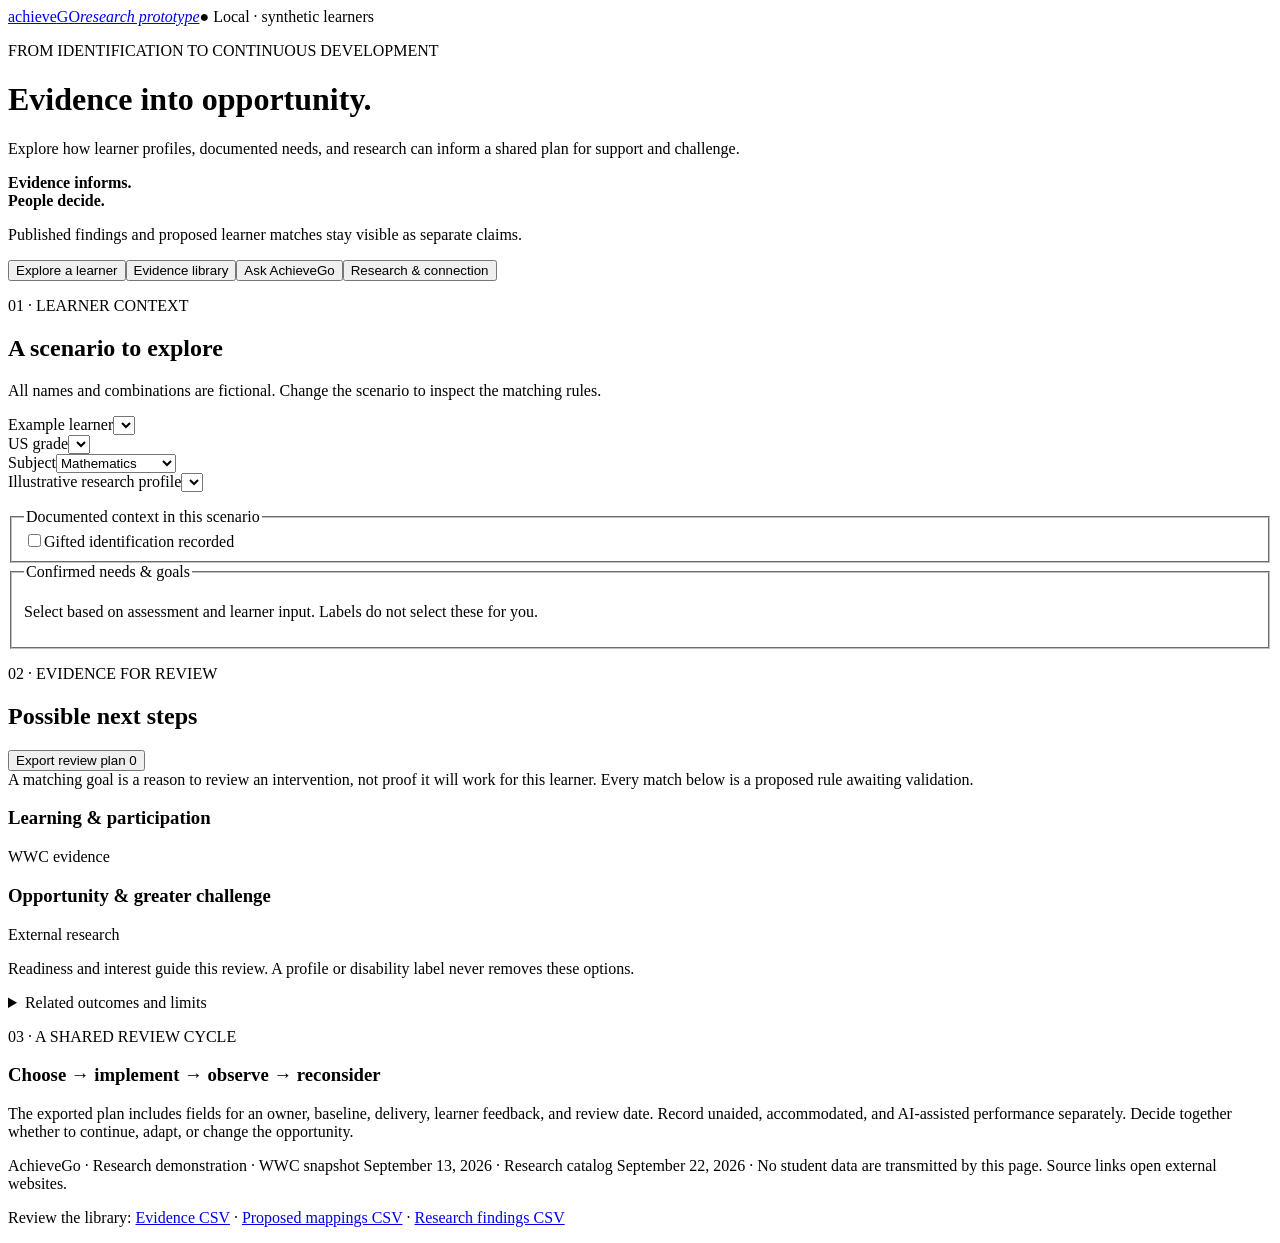
==== src/template.html @ 682e5a8d "Publish AchieveGo research prototype" ====
<!doctype html>
<html lang="en">
<head>
<meta charset="utf-8"><meta name="viewport" content="width=device-width, initial-scale=1">
<title>AchieveGo · Evidence into opportunity</title>
<meta name="description" content="A synthetic demonstration connecting learner goals to traceable educational evidence.">
<style>/* STYLES */</style>
</head>
<body>
<header><a class="brand" href="#">achieve<span>GO</span><i>research prototype</i></a><span class="local">● Local · synthetic learners</span></header>
<main>
<div class="hero"><div><p class="eyebrow">FROM IDENTIFICATION TO CONTINUOUS DEVELOPMENT</p><h1>Evidence into opportunity.</h1><p class="intro">Explore how learner profiles, documented needs, and research can inform a shared plan for support and challenge.</p></div><div class="hero-note"><strong>Evidence informs.<br>People decide.</strong><p>Published findings and proposed learner matches stay visible as separate claims.</p></div></div>
<nav aria-label="Views"><button id="workspace-tab" class="active" aria-pressed="true">Explore a learner</button><button id="library-tab" aria-pressed="false">Evidence library</button><button id="chat-tab" aria-pressed="false">Ask AchieveGo</button><button id="about-tab" aria-pressed="false">Research & connection</button></nav>
<section id="workspace-view">
<div class="workspace"><aside>
<p class="eyebrow">01 · LEARNER CONTEXT</p><h2>A scenario to explore</h2><p class="muted">All names and combinations are fictional. Change the scenario to inspect the matching rules.</p>
<label for="preset">Example learner</label><select id="preset"></select>
<div class="two"><div><label for="grade">US grade</label><select id="grade"></select></div><div><label for="subject">Subject</label><select id="subject"><option value="math">Mathematics</option><option value="literacy">Literacy</option><option value="any">General / school</option></select></div></div>
<label for="profile">Illustrative research profile</label><select id="profile"></select>
<p id="profile-question" class="context-note"></p>
<fieldset><legend>Documented context in this scenario</legend><div id="labels"></div><label class="check"><input type="checkbox" id="gifted">Gifted identification recorded</label></fieldset>
<fieldset><legend>Confirmed needs & goals</legend><p class="muted small">Select based on assessment and learner input. Labels do not select these for you.</p><div id="needs"></div></fieldset>
</aside><div class="results">
<div class="results-head"><div><p class="eyebrow">02 · EVIDENCE FOR REVIEW</p><h2 id="result-title">Possible next steps</h2></div><button id="export" class="primary">Export review plan <span id="selected-count">0</span></button></div>
<div class="notice">A matching goal is a reason to review an intervention, not proof it will work for this learner. Every match below is a proposed rule awaiting validation.</div>
<div id="questions"></div><div id="gaps" aria-live="polite"></div>
<section><div class="section-label"><h3>Learning & participation</h3><span>WWC evidence</span></div><div id="support-cards"></div></section>
<section><div class="section-label"><h3>Opportunity & greater challenge</h3><span>External research</span></div><p class="muted small">Readiness and interest guide this review. A profile or disability label never removes these options.</p><div id="opportunity-cards"></div></section>
<details id="related-wrap"><summary>Related outcomes and limits</summary><div id="related-cards"></div></details>
<div class="cycle"><p class="eyebrow">03 · A SHARED REVIEW CYCLE</p><h3>Choose → implement → observe → reconsider</h3><p>The exported plan includes fields for an owner, baseline, delivery, learner feedback, and review date. Record unaided, accommodated, and AI-assisted performance separately. Decide together whether to continue, adapt, or change the opportunity.</p></div>
</div></div>
</section>
<section id="chat-view" hidden>
<div class="chat-heading"><div><p class="eyebrow">EVIDENCE FOR EDUCATOR DECISIONS</p><h2>Ask AchieveGo</h2><p class="muted">Explore the 12 curated planning records. The additional research catalog is available in Evidence library; it is not yet part of chatbot retrieval.</p></div><span class="badge chat-mode">Local evidence demo · no AI provider connected</span></div>
<div class="chat-layout"><aside class="chat-context"><p class="eyebrow">CONTEXT YOU CHOOSE</p><h3>A shared starting point</h3><label class="check"><input type="checkbox" id="chat-use-context" checked>Include the selected fictional scenario</label><div id="chat-context-preview"></div><button id="chat-edit-context" type="button">Change learner context</button><hr><h3>Try a focused question</h3><div class="chat-suggestions"><button type="button" data-chat-task="explain">Explain the options</button><button type="button" data-chat-task="compare">Compare approaches</button><button type="button" data-chat-task="assess">What should I assess?</button><button type="button" data-chat-task="plan">Draft a review sequence</button><button type="button" data-chat-task="monitor">What should I monitor?</button></div><details class="chat-method"><summary>About this demo</summary><p>Responses combine indexed evidence with authored templates. Questions stay in this browser. This is not a live Anthropic or DeepSeek conversation.</p><p>The versioned system prompt is prepared for the future authenticated backend. Selected-user login and provider connections will be added with Supabase.</p><p id="chat-index-status"></p></details></aside>
<div class="chat-panel"><div class="chat-toolbar"><span>Educator workspace</span><div><button id="chat-export" type="button" disabled>Export conversation</button><button id="chat-clear" type="button">Clear</button></div></div><div id="chat-messages" class="chat-messages" role="log" aria-label="Conversation" aria-live="polite" aria-relevant="additions"></div><form id="chat-form"><label for="chat-input">Your question</label><textarea id="chat-input" rows="3" maxlength="1200" placeholder="For example: What evidence supports mathematical reflection in grade 7?" aria-describedby="chat-input-help"></textarea><div class="chat-compose-footer"><p id="chat-input-help">Use fictional examples. Do not enter identifying student information. Nothing is sent to an AI provider in this demo.</p><button class="primary" type="submit" id="chat-send">Ask AchieveGo</button></div></form><p id="chat-status" class="small muted" role="status"></p></div></div>
</section>
<section id="library-view" hidden><div class="library-heading"><div><p class="eyebrow">A CURATED STARTING POINT</p><h2>Trace the evidence.</h2><p id="evidence-counts"></p></div><label>Find evidence<input id="search" type="search" placeholder="Outcome, program, source…"></label></div><p class="notice">Practice-guide evidence levels, intervention effectiveness ratings, and ESSA tiers answer different questions. They are not converted into a single score. Negative or uncertain findings remain in the library.</p><h3>Curated planning records</h3><div id="all-cards" class="library-grid"></div>
<div class="library-heading research-heading"><div><p class="eyebrow">RESEARCH FOR REVIEW</p><h3>Reviews, meta-analyses & trials</h3><p>Initial extractions awaiting independent review. These findings are research context; they do not create new learner recommendations. The two existing gifted-education sources also appear here.</p></div><label for="research-type">Research type<select id="research-type"><option value="all">All research</option><option value="meta_analysis">Meta-analysis</option><option value="systematic_review">Systematic review</option><option value="randomized_controlled_trial">Randomized controlled trial</option></select></label></div>
<p id="research-count" role="status"></p><div id="research-cards" class="library-grid"></div></section>
<section id="about-view" hidden><div class="about-grid"><article><p class="eyebrow">WHAT WE HAVE</p><h2>A descriptive foundation</h2><p>The existing LPA describes 48,789 students across 108 Dutch schools using three ability and three psychosocial indicators. The main profile differences concern motivation and well-being.</p><div id="profile-table"></div><p class="muted">These are group means in standardized units, not diagnostic cutoffs. The demo selects profiles; it does not classify students or establish transfer to US learners.</p></article><article><p class="eyebrow">A CONNECTION WE TESTED</p><h2>Real WWC data, retained locally</h2><div id="snapshot"></div><p>The download is an observed WWC website interface, not a guaranteed public API. Practice-guide recommendations are curated separately. Source publication dates are retained even when a download is new.</p><a href="https://ies.ed.gov/ncee/wwc/StudyFindings" target="_blank" rel="noopener">Open the official WWC export page ↗</a></article><article><p class="eyebrow">WHAT STILL NEEDS VALIDATION</p><h2>The matching layer</h2><p>No study in this starter set establishes that a particular AchieveGo profile combined with a diagnostic label responds best to a particular intervention. School and specialist teams need to review evidence applicability, delivery, and learner goals.</p><p>This prototype uses transparent rules. It does not use an LLM, administer a diagnosis, or learn treatment effects from the LPA.</p></article><article><p class="eyebrow">A TEAM BUILDS THE NEXT VERSION</p><h2>Research into practice</h2><p>Researchers appraise evidence and test matching. Educators and specialists specify implementation. Learners and families define priorities and access needs. Engineers maintain provenance, interfaces, and reliable retrieval.</p><p>Next: independent evidence review, usability sessions, then a prospective study separating the value of access to evidence from the added value of profile-informed matching.</p></article></div></section>
<footer><p>AchieveGo · Research demonstration · WWC snapshot September 13, 2026 · Research catalog September 22, 2026 · No student data are transmitted by this page. Source links open external websites.</p><p>Review the library: <a href="data/evidence_library.csv" download>Evidence CSV</a> · <a href="data/proposed_mappings.csv" download>Proposed mappings CSV</a> · <a href="data/research_findings.csv" download>Research findings CSV</a></p></footer>
</main>
<script id="library-data" type="application/json">/* DATA */</script>
<script id="chat-index" type="application/json">/* INDEX */</script>
<script id="chat-config" type="application/json">/* BOT_CONFIG */</script>
<script>/* ENGINE */</script>
<script>/* APP */</script>
<script>/* CHAT_ENGINE */</script>
<script>/* CHAT_APP */</script>
</body></html>
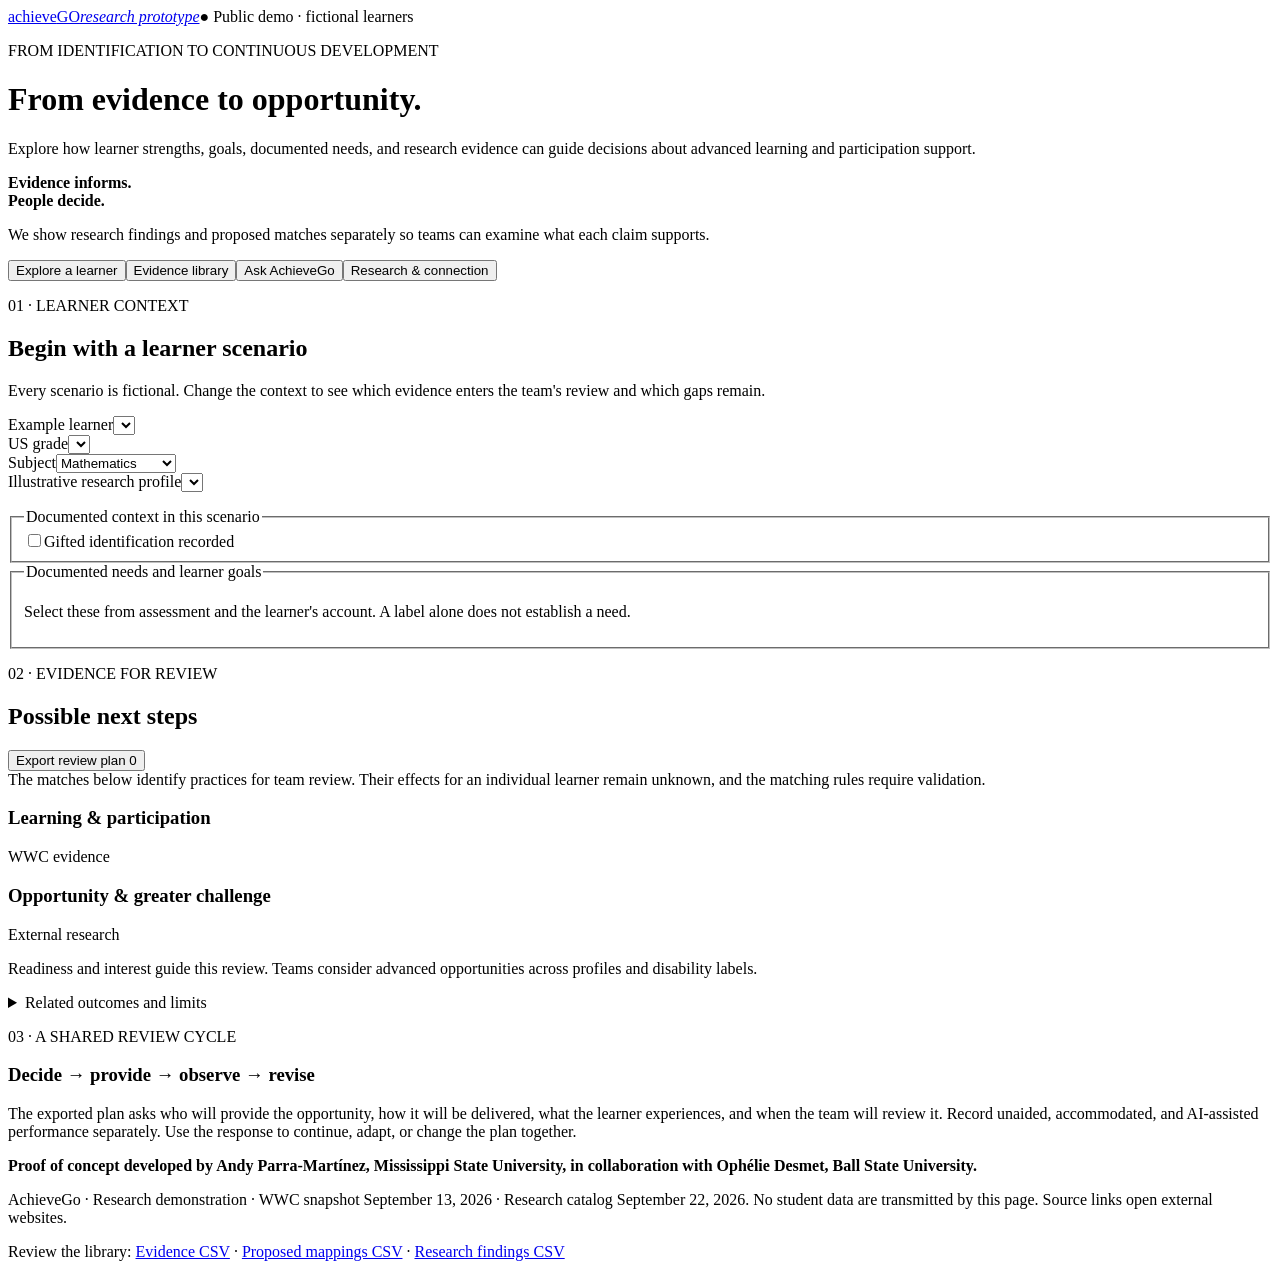
==== commit c67f91be: "Credit project collaborators and refine prototype copy" ====
--- a/src/template.html
+++ b/src/template.html
@@ -2,44 +2,44 @@
 <html lang="en">
 <head>
 <meta charset="utf-8"><meta name="viewport" content="width=device-width, initial-scale=1">
-<title>AchieveGo · Evidence into opportunity</title>
-<meta name="description" content="A synthetic demonstration connecting learner goals to traceable educational evidence.">
+<title>AchieveGo · From evidence to opportunity</title>
+<meta name="description" content="A research prototype for educator-mediated talent development using fictional learner scenarios and traceable evidence.">
 <style>/* STYLES */</style>
 </head>
 <body>
-<header><a class="brand" href="#">achieve<span>GO</span><i>research prototype</i></a><span class="local">● Local · synthetic learners</span></header>
+<header><a class="brand" href="#">achieve<span>GO</span><i>research prototype</i></a><span class="local">● Public demo · fictional learners</span></header>
 <main>
-<div class="hero"><div><p class="eyebrow">FROM IDENTIFICATION TO CONTINUOUS DEVELOPMENT</p><h1>Evidence into opportunity.</h1><p class="intro">Explore how learner profiles, documented needs, and research can inform a shared plan for support and challenge.</p></div><div class="hero-note"><strong>Evidence informs.<br>People decide.</strong><p>Published findings and proposed learner matches stay visible as separate claims.</p></div></div>
+<div class="hero"><div><p class="eyebrow">FROM IDENTIFICATION TO CONTINUOUS DEVELOPMENT</p><h1>From evidence to opportunity.</h1><p class="intro">Explore how learner strengths, goals, documented needs, and research evidence can guide decisions about advanced learning and participation support.</p></div><div class="hero-note"><strong>Evidence informs.<br>People decide.</strong><p>We show research findings and proposed matches separately so teams can examine what each claim supports.</p></div></div>
 <nav aria-label="Views"><button id="workspace-tab" class="active" aria-pressed="true">Explore a learner</button><button id="library-tab" aria-pressed="false">Evidence library</button><button id="chat-tab" aria-pressed="false">Ask AchieveGo</button><button id="about-tab" aria-pressed="false">Research & connection</button></nav>
 <section id="workspace-view">
 <div class="workspace"><aside>
-<p class="eyebrow">01 · LEARNER CONTEXT</p><h2>A scenario to explore</h2><p class="muted">All names and combinations are fictional. Change the scenario to inspect the matching rules.</p>
+<p class="eyebrow">01 · LEARNER CONTEXT</p><h2>Begin with a learner scenario</h2><p class="muted">Every scenario is fictional. Change the context to see which evidence enters the team's review and which gaps remain.</p>
 <label for="preset">Example learner</label><select id="preset"></select>
 <div class="two"><div><label for="grade">US grade</label><select id="grade"></select></div><div><label for="subject">Subject</label><select id="subject"><option value="math">Mathematics</option><option value="literacy">Literacy</option><option value="any">General / school</option></select></div></div>
 <label for="profile">Illustrative research profile</label><select id="profile"></select>
 <p id="profile-question" class="context-note"></p>
 <fieldset><legend>Documented context in this scenario</legend><div id="labels"></div><label class="check"><input type="checkbox" id="gifted">Gifted identification recorded</label></fieldset>
-<fieldset><legend>Confirmed needs & goals</legend><p class="muted small">Select based on assessment and learner input. Labels do not select these for you.</p><div id="needs"></div></fieldset>
+<fieldset><legend>Documented needs and learner goals</legend><p class="muted small">Select these from assessment and the learner's account. A label alone does not establish a need.</p><div id="needs"></div></fieldset>
 </aside><div class="results">
 <div class="results-head"><div><p class="eyebrow">02 · EVIDENCE FOR REVIEW</p><h2 id="result-title">Possible next steps</h2></div><button id="export" class="primary">Export review plan <span id="selected-count">0</span></button></div>
-<div class="notice">A matching goal is a reason to review an intervention, not proof it will work for this learner. Every match below is a proposed rule awaiting validation.</div>
+<div class="notice">The matches below identify practices for team review. Their effects for an individual learner remain unknown, and the matching rules require validation.</div>
 <div id="questions"></div><div id="gaps" aria-live="polite"></div>
 <section><div class="section-label"><h3>Learning & participation</h3><span>WWC evidence</span></div><div id="support-cards"></div></section>
-<section><div class="section-label"><h3>Opportunity & greater challenge</h3><span>External research</span></div><p class="muted small">Readiness and interest guide this review. A profile or disability label never removes these options.</p><div id="opportunity-cards"></div></section>
+<section><div class="section-label"><h3>Opportunity & greater challenge</h3><span>External research</span></div><p class="muted small">Readiness and interest guide this review. Teams consider advanced opportunities across profiles and disability labels.</p><div id="opportunity-cards"></div></section>
 <details id="related-wrap"><summary>Related outcomes and limits</summary><div id="related-cards"></div></details>
-<div class="cycle"><p class="eyebrow">03 · A SHARED REVIEW CYCLE</p><h3>Choose → implement → observe → reconsider</h3><p>The exported plan includes fields for an owner, baseline, delivery, learner feedback, and review date. Record unaided, accommodated, and AI-assisted performance separately. Decide together whether to continue, adapt, or change the opportunity.</p></div>
+<div class="cycle"><p class="eyebrow">03 · A SHARED REVIEW CYCLE</p><h3>Decide → provide → observe → revise</h3><p>The exported plan asks who will provide the opportunity, how it will be delivered, what the learner experiences, and when the team will review it. Record unaided, accommodated, and AI-assisted performance separately. Use the response to continue, adapt, or change the plan together.</p></div>
 </div></div>
 </section>
 <section id="chat-view" hidden>
-<div class="chat-heading"><div><p class="eyebrow">EVIDENCE FOR EDUCATOR DECISIONS</p><h2>Ask AchieveGo</h2><p class="muted">Explore the 12 curated planning records. The additional research catalog is available in Evidence library; it is not yet part of chatbot retrieval.</p></div><span class="badge chat-mode">Local evidence demo · no AI provider connected</span></div>
-<div class="chat-layout"><aside class="chat-context"><p class="eyebrow">CONTEXT YOU CHOOSE</p><h3>A shared starting point</h3><label class="check"><input type="checkbox" id="chat-use-context" checked>Include the selected fictional scenario</label><div id="chat-context-preview"></div><button id="chat-edit-context" type="button">Change learner context</button><hr><h3>Try a focused question</h3><div class="chat-suggestions"><button type="button" data-chat-task="explain">Explain the options</button><button type="button" data-chat-task="compare">Compare approaches</button><button type="button" data-chat-task="assess">What should I assess?</button><button type="button" data-chat-task="plan">Draft a review sequence</button><button type="button" data-chat-task="monitor">What should I monitor?</button></div><details class="chat-method"><summary>About this demo</summary><p>Responses combine indexed evidence with authored templates. Questions stay in this browser. This is not a live Anthropic or DeepSeek conversation.</p><p>The versioned system prompt is prepared for the future authenticated backend. Selected-user login and provider connections will be added with Supabase.</p><p id="chat-index-status"></p></details></aside>
-<div class="chat-panel"><div class="chat-toolbar"><span>Educator workspace</span><div><button id="chat-export" type="button" disabled>Export conversation</button><button id="chat-clear" type="button">Clear</button></div></div><div id="chat-messages" class="chat-messages" role="log" aria-label="Conversation" aria-live="polite" aria-relevant="additions"></div><form id="chat-form"><label for="chat-input">Your question</label><textarea id="chat-input" rows="3" maxlength="1200" placeholder="For example: What evidence supports mathematical reflection in grade 7?" aria-describedby="chat-input-help"></textarea><div class="chat-compose-footer"><p id="chat-input-help">Use fictional examples. Do not enter identifying student information. Nothing is sent to an AI provider in this demo.</p><button class="primary" type="submit" id="chat-send">Ask AchieveGo</button></div></form><p id="chat-status" class="small muted" role="status"></p></div></div>
+<div class="chat-heading"><div><p class="eyebrow">EVIDENCE FOR EDUCATOR DECISIONS</p><h2>Ask AchieveGo</h2><p class="muted">This tool searches 12 curated planning records. The Evidence library also contains research publications awaiting independent review; they are not yet part of chatbot retrieval.</p></div><span class="badge chat-mode">Local evidence demo · no AI provider connected</span></div>
+<div class="chat-layout"><aside class="chat-context"><p class="eyebrow">CONTEXT YOU CHOOSE</p><h3>A shared starting point</h3><label class="check"><input type="checkbox" id="chat-use-context" checked>Include the selected fictional scenario</label><div id="chat-context-preview"></div><button id="chat-edit-context" type="button">Change learner context</button><hr><h3>Questions to explore</h3><div class="chat-suggestions"><button type="button" data-chat-task="explain">Explain the options</button><button type="button" data-chat-task="compare">Compare approaches</button><button type="button" data-chat-task="assess">What should I assess?</button><button type="button" data-chat-task="plan">Draft a review sequence</button><button type="button" data-chat-task="monitor">What should I monitor?</button></div><details class="chat-method"><summary>How this demo works</summary><p>Responses draw on a local evidence index and authored templates. Questions remain in this browser; no AI provider receives them.</p><p>Provider-connected assistance and selected-user login are planned for a later version. This demonstration does not generate a diagnosis or assign an intervention.</p><p id="chat-index-status"></p></details></aside>
+<div class="chat-panel"><div class="chat-toolbar"><span>Educator workspace</span><div><button id="chat-export" type="button" disabled>Export conversation</button><button id="chat-clear" type="button">Clear</button></div></div><div id="chat-messages" class="chat-messages" role="log" aria-label="Conversation" aria-live="polite" aria-relevant="additions"></div><form id="chat-form"><label for="chat-input">Your question</label><textarea id="chat-input" rows="3" maxlength="1200" placeholder="For example: What evidence supports mathematical reflection in grade 7?" aria-describedby="chat-input-help"></textarea><div class="chat-compose-footer"><p id="chat-input-help">Use fictional examples and leave out identifying student information. Questions stay in this browser.</p><button class="primary" type="submit" id="chat-send">Ask AchieveGo</button></div></form><p id="chat-status" class="small muted" role="status"></p></div></div>
 </section>
-<section id="library-view" hidden><div class="library-heading"><div><p class="eyebrow">A CURATED STARTING POINT</p><h2>Trace the evidence.</h2><p id="evidence-counts"></p></div><label>Find evidence<input id="search" type="search" placeholder="Outcome, program, source…"></label></div><p class="notice">Practice-guide evidence levels, intervention effectiveness ratings, and ESSA tiers answer different questions. They are not converted into a single score. Negative or uncertain findings remain in the library.</p><h3>Curated planning records</h3><div id="all-cards" class="library-grid"></div>
-<div class="library-heading research-heading"><div><p class="eyebrow">RESEARCH FOR REVIEW</p><h3>Reviews, meta-analyses & trials</h3><p>Initial extractions awaiting independent review. These findings are research context; they do not create new learner recommendations. The two existing gifted-education sources also appear here.</p></div><label for="research-type">Research type<select id="research-type"><option value="all">All research</option><option value="meta_analysis">Meta-analysis</option><option value="systematic_review">Systematic review</option><option value="randomized_controlled_trial">Randomized controlled trial</option></select></label></div>
+<section id="library-view" hidden><div class="library-heading"><div><p class="eyebrow">A CURATED STARTING POINT</p><h2>Trace the evidence.</h2><p id="evidence-counts"></p></div><label>Find evidence<input id="search" type="search" placeholder="Outcome, program, source…"></label></div><p class="notice">Practice-guide evidence levels, intervention effectiveness ratings, and ESSA tiers describe different kinds of evidence. We retain each source's framework and show negative or uncertain findings alongside positive ones.</p><h3>Curated planning records</h3><div id="all-cards" class="library-grid"></div>
+<div class="library-heading research-heading"><div><p class="eyebrow">RESEARCH FOR REVIEW</p><h3>Reviews, meta-analyses & trials</h3><p>These initial extractions await independent appraisal. They inform research review and do not automatically become recommendations for a learner. Two gifted-education syntheses also appear in the planning library.</p></div><label for="research-type">Research type<select id="research-type"><option value="all">All research</option><option value="meta_analysis">Meta-analysis</option><option value="systematic_review">Systematic review</option><option value="randomized_controlled_trial">Randomized controlled trial</option></select></label></div>
 <p id="research-count" role="status"></p><div id="research-cards" class="library-grid"></div></section>
-<section id="about-view" hidden><div class="about-grid"><article><p class="eyebrow">WHAT WE HAVE</p><h2>A descriptive foundation</h2><p>The existing LPA describes 48,789 students across 108 Dutch schools using three ability and three psychosocial indicators. The main profile differences concern motivation and well-being.</p><div id="profile-table"></div><p class="muted">These are group means in standardized units, not diagnostic cutoffs. The demo selects profiles; it does not classify students or establish transfer to US learners.</p></article><article><p class="eyebrow">A CONNECTION WE TESTED</p><h2>Real WWC data, retained locally</h2><div id="snapshot"></div><p>The download is an observed WWC website interface, not a guaranteed public API. Practice-guide recommendations are curated separately. Source publication dates are retained even when a download is new.</p><a href="https://ies.ed.gov/ncee/wwc/StudyFindings" target="_blank" rel="noopener">Open the official WWC export page ↗</a></article><article><p class="eyebrow">WHAT STILL NEEDS VALIDATION</p><h2>The matching layer</h2><p>No study in this starter set establishes that a particular AchieveGo profile combined with a diagnostic label responds best to a particular intervention. School and specialist teams need to review evidence applicability, delivery, and learner goals.</p><p>This prototype uses transparent rules. It does not use an LLM, administer a diagnosis, or learn treatment effects from the LPA.</p></article><article><p class="eyebrow">A TEAM BUILDS THE NEXT VERSION</p><h2>Research into practice</h2><p>Researchers appraise evidence and test matching. Educators and specialists specify implementation. Learners and families define priorities and access needs. Engineers maintain provenance, interfaces, and reliable retrieval.</p><p>Next: independent evidence review, usability sessions, then a prospective study separating the value of access to evidence from the added value of profile-informed matching.</p></article></div></section>
-<footer><p>AchieveGo · Research demonstration · WWC snapshot September 13, 2026 · Research catalog September 22, 2026 · No student data are transmitted by this page. Source links open external websites.</p><p>Review the library: <a href="data/evidence_library.csv" download>Evidence CSV</a> · <a href="data/proposed_mappings.csv" download>Proposed mappings CSV</a> · <a href="data/research_findings.csv" download>Research findings CSV</a></p></footer>
+<section id="about-view" hidden><div class="about-grid"><article><p class="eyebrow">DESCRIPTIVE RESEARCH</p><h2>Profiles as one source of information</h2><p>Our latent profile analysis describes 48,789 students across 108 Dutch schools using three reasoning and three psychosocial indicators. Motivation and well-being distinguish the profiles more than the reasoning measures in this sample.</p><div id="profile-table"></div><p class="muted">The table reports group means in standardized units. These patterns do not diagnose or classify individual students, and their usefulness in US settings remains untested.</p></article><article><p class="eyebrow">EVIDENCE PROVENANCE</p><h2>A retained WWC snapshot</h2><div id="snapshot"></div><p>We retained a WWC website export with its retrieval date and source identifiers. The export route may change, so practice-guide recommendations are curated separately and retain their original publication dates.</p><a href="https://ies.ed.gov/ncee/wwc/StudyFindings" target="_blank" rel="noopener">Open the official WWC export page ↗</a></article><article><p class="eyebrow">THE UNTESTED MATCH</p><h2>From evidence to a learner's plan</h2><p>The starter library does not establish that a particular profile and diagnosis combination responds best to a specific intervention. Educators and specialists must examine applicability, feasible delivery, and the learner's goals before selecting an option.</p><p>Inspectable rules organize this review. The prototype does not diagnose students or estimate individual treatment effects.</p></article><article><p class="eyebrow">SHARED DEVELOPMENT</p><h2>Research into practice</h2><p>Researchers appraise evidence and test matching hypotheses. Educators and specialists determine what schools can deliver. Learners and families identify goals and access barriers. Engineers make sources, decisions, and revisions traceable.</p><p>The next studies should examine usability, evidence appraisal, and whether access to the library or profile-informed planning improves decisions and outcomes.</p></article></div></section>
+<footer><p class="credits"><strong>Proof of concept developed by Andy Parra-Martínez, Mississippi State University, in collaboration with Ophélie Desmet, Ball State University.</strong></p><p>AchieveGo · Research demonstration · WWC snapshot September 13, 2026 · Research catalog September 22, 2026. No student data are transmitted by this page. Source links open external websites.</p><p>Review the library: <a href="data/evidence_library.csv" download>Evidence CSV</a> · <a href="data/proposed_mappings.csv" download>Proposed mappings CSV</a> · <a href="data/research_findings.csv" download>Research findings CSV</a></p></footer>
 </main>
 <script id="library-data" type="application/json">/* DATA */</script>
 <script id="chat-index" type="application/json">/* INDEX */</script>
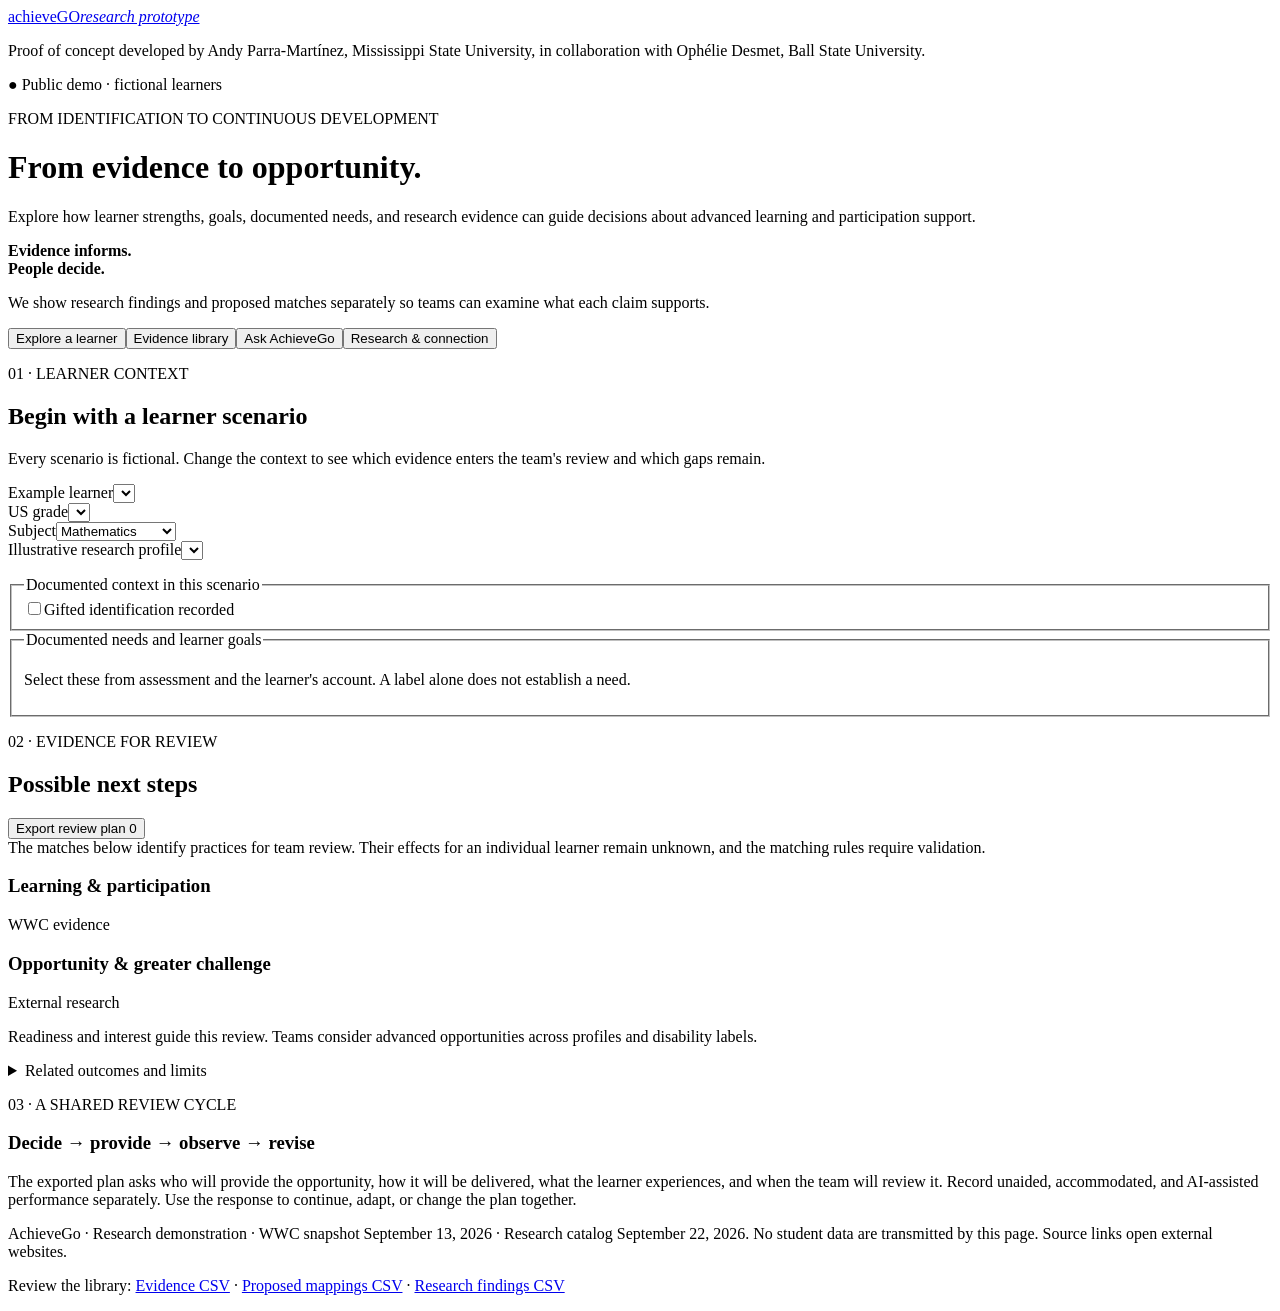
==== commit 623d6564: "Place project credit beneath prototype brand" ====
--- a/src/template.html
+++ b/src/template.html
@@ -7,7 +7,7 @@
 <style>/* STYLES */</style>
 </head>
 <body>
-<header><a class="brand" href="#">achieve<span>GO</span><i>research prototype</i></a><span class="local">● Public demo · fictional learners</span></header>
+<header><div class="brand-group"><a class="brand" href="#">achieve<span>GO</span><i>research prototype</i></a><p class="header-credit">Proof of concept developed by Andy Parra-Martínez, Mississippi State University, in collaboration with Ophélie Desmet, Ball State University.</p></div><span class="local">● Public demo · fictional learners</span></header>
 <main>
 <div class="hero"><div><p class="eyebrow">FROM IDENTIFICATION TO CONTINUOUS DEVELOPMENT</p><h1>From evidence to opportunity.</h1><p class="intro">Explore how learner strengths, goals, documented needs, and research evidence can guide decisions about advanced learning and participation support.</p></div><div class="hero-note"><strong>Evidence informs.<br>People decide.</strong><p>We show research findings and proposed matches separately so teams can examine what each claim supports.</p></div></div>
 <nav aria-label="Views"><button id="workspace-tab" class="active" aria-pressed="true">Explore a learner</button><button id="library-tab" aria-pressed="false">Evidence library</button><button id="chat-tab" aria-pressed="false">Ask AchieveGo</button><button id="about-tab" aria-pressed="false">Research & connection</button></nav>
@@ -39,7 +39,7 @@
 <div class="library-heading research-heading"><div><p class="eyebrow">RESEARCH FOR REVIEW</p><h3>Reviews, meta-analyses & trials</h3><p>These initial extractions await independent appraisal. They inform research review and do not automatically become recommendations for a learner. Two gifted-education syntheses also appear in the planning library.</p></div><label for="research-type">Research type<select id="research-type"><option value="all">All research</option><option value="meta_analysis">Meta-analysis</option><option value="systematic_review">Systematic review</option><option value="randomized_controlled_trial">Randomized controlled trial</option></select></label></div>
 <p id="research-count" role="status"></p><div id="research-cards" class="library-grid"></div></section>
 <section id="about-view" hidden><div class="about-grid"><article><p class="eyebrow">DESCRIPTIVE RESEARCH</p><h2>Profiles as one source of information</h2><p>Our latent profile analysis describes 48,789 students across 108 Dutch schools using three reasoning and three psychosocial indicators. Motivation and well-being distinguish the profiles more than the reasoning measures in this sample.</p><div id="profile-table"></div><p class="muted">The table reports group means in standardized units. These patterns do not diagnose or classify individual students, and their usefulness in US settings remains untested.</p></article><article><p class="eyebrow">EVIDENCE PROVENANCE</p><h2>A retained WWC snapshot</h2><div id="snapshot"></div><p>We retained a WWC website export with its retrieval date and source identifiers. The export route may change, so practice-guide recommendations are curated separately and retain their original publication dates.</p><a href="https://ies.ed.gov/ncee/wwc/StudyFindings" target="_blank" rel="noopener">Open the official WWC export page ↗</a></article><article><p class="eyebrow">THE UNTESTED MATCH</p><h2>From evidence to a learner's plan</h2><p>The starter library does not establish that a particular profile and diagnosis combination responds best to a specific intervention. Educators and specialists must examine applicability, feasible delivery, and the learner's goals before selecting an option.</p><p>Inspectable rules organize this review. The prototype does not diagnose students or estimate individual treatment effects.</p></article><article><p class="eyebrow">SHARED DEVELOPMENT</p><h2>Research into practice</h2><p>Researchers appraise evidence and test matching hypotheses. Educators and specialists determine what schools can deliver. Learners and families identify goals and access barriers. Engineers make sources, decisions, and revisions traceable.</p><p>The next studies should examine usability, evidence appraisal, and whether access to the library or profile-informed planning improves decisions and outcomes.</p></article></div></section>
-<footer><p class="credits"><strong>Proof of concept developed by Andy Parra-Martínez, Mississippi State University, in collaboration with Ophélie Desmet, Ball State University.</strong></p><p>AchieveGo · Research demonstration · WWC snapshot September 13, 2026 · Research catalog September 22, 2026. No student data are transmitted by this page. Source links open external websites.</p><p>Review the library: <a href="data/evidence_library.csv" download>Evidence CSV</a> · <a href="data/proposed_mappings.csv" download>Proposed mappings CSV</a> · <a href="data/research_findings.csv" download>Research findings CSV</a></p></footer>
+<footer><p>AchieveGo · Research demonstration · WWC snapshot September 13, 2026 · Research catalog September 22, 2026. No student data are transmitted by this page. Source links open external websites.</p><p>Review the library: <a href="data/evidence_library.csv" download>Evidence CSV</a> · <a href="data/proposed_mappings.csv" download>Proposed mappings CSV</a> · <a href="data/research_findings.csv" download>Research findings CSV</a></p></footer>
 </main>
 <script id="library-data" type="application/json">/* DATA */</script>
 <script id="chat-index" type="application/json">/* INDEX */</script>
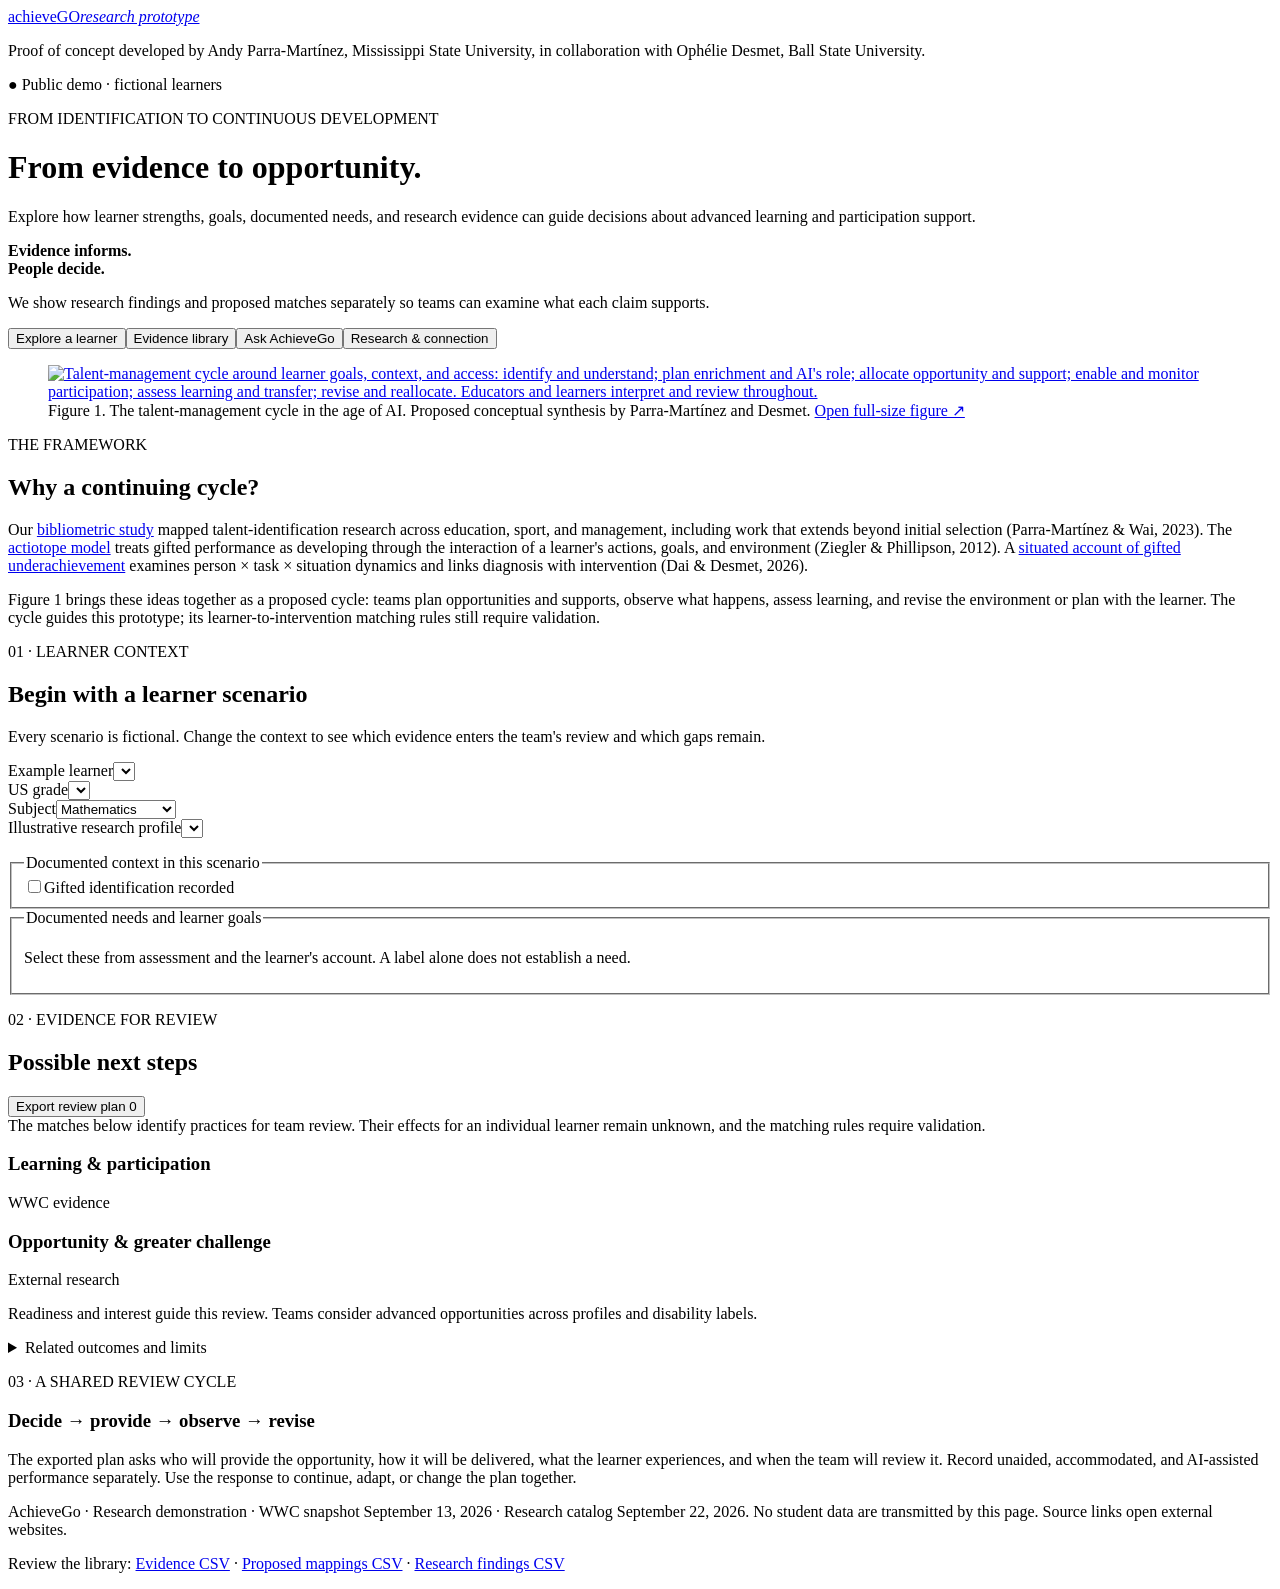
==== commit 0dfe72b6: "Add talent management cycle and cited foundations to home page" ====
--- a/src/template.html
+++ b/src/template.html
@@ -12,6 +12,10 @@
 <div class="hero"><div><p class="eyebrow">FROM IDENTIFICATION TO CONTINUOUS DEVELOPMENT</p><h1>From evidence to opportunity.</h1><p class="intro">Explore how learner strengths, goals, documented needs, and research evidence can guide decisions about advanced learning and participation support.</p></div><div class="hero-note"><strong>Evidence informs.<br>People decide.</strong><p>We show research findings and proposed matches separately so teams can examine what each claim supports.</p></div></div>
 <nav aria-label="Views"><button id="workspace-tab" class="active" aria-pressed="true">Explore a learner</button><button id="library-tab" aria-pressed="false">Evidence library</button><button id="chat-tab" aria-pressed="false">Ask AchieveGo</button><button id="about-tab" aria-pressed="false">Research & connection</button></nav>
 <section id="workspace-view">
+<section class="model-overview" aria-labelledby="model-title">
+<figure class="model-figure"><a href="assets/figure1_tm_cycle.png" target="_blank" rel="noopener" aria-label="Open Figure 1 at full size"><img src="assets/figure1_tm_cycle.png" width="2670" height="2543" alt="Talent-management cycle around learner goals, context, and access: identify and understand; plan enrichment and AI's role; allocate opportunity and support; enable and monitor participation; assess learning and transfer; revise and reallocate. Educators and learners interpret and review throughout."></a><figcaption>Figure 1. The talent-management cycle in the age of AI. Proposed conceptual synthesis by Parra-Martínez and Desmet. <a href="assets/figure1_tm_cycle.png" target="_blank" rel="noopener">Open full-size figure ↗</a></figcaption></figure>
+<div class="model-copy"><p class="eyebrow">THE FRAMEWORK</p><h2 id="model-title">Why a continuing cycle?</h2><p>Our <a href="https://doi.org/10.3389/fpsyg.2023.1141159" target="_blank" rel="noopener">bibliometric study</a> mapped talent-identification research across education, sport, and management, including work that extends beyond initial selection (Parra-Martínez &amp; Wai, 2023). The <a href="https://doi.org/10.1080/13598139.2012.679085" target="_blank" rel="noopener">actiotope model</a> treats gifted performance as developing through the interaction of a learner's actions, goals, and environment (Ziegler &amp; Phillipson, 2012). A <a href="https://doi.org/10.1177/00169862261448147" target="_blank" rel="noopener">situated account of gifted underachievement</a> examines person × task × situation dynamics and links diagnosis with intervention (Dai &amp; Desmet, 2026).</p><p>Figure 1 brings these ideas together as a proposed cycle: teams plan opportunities and supports, observe what happens, assess learning, and revise the environment or plan with the learner. The cycle guides this prototype; its learner-to-intervention matching rules still require validation.</p></div>
+</section>
 <div class="workspace"><aside>
 <p class="eyebrow">01 · LEARNER CONTEXT</p><h2>Begin with a learner scenario</h2><p class="muted">Every scenario is fictional. Change the context to see which evidence enters the team's review and which gaps remain.</p>
 <label for="preset">Example learner</label><select id="preset"></select>
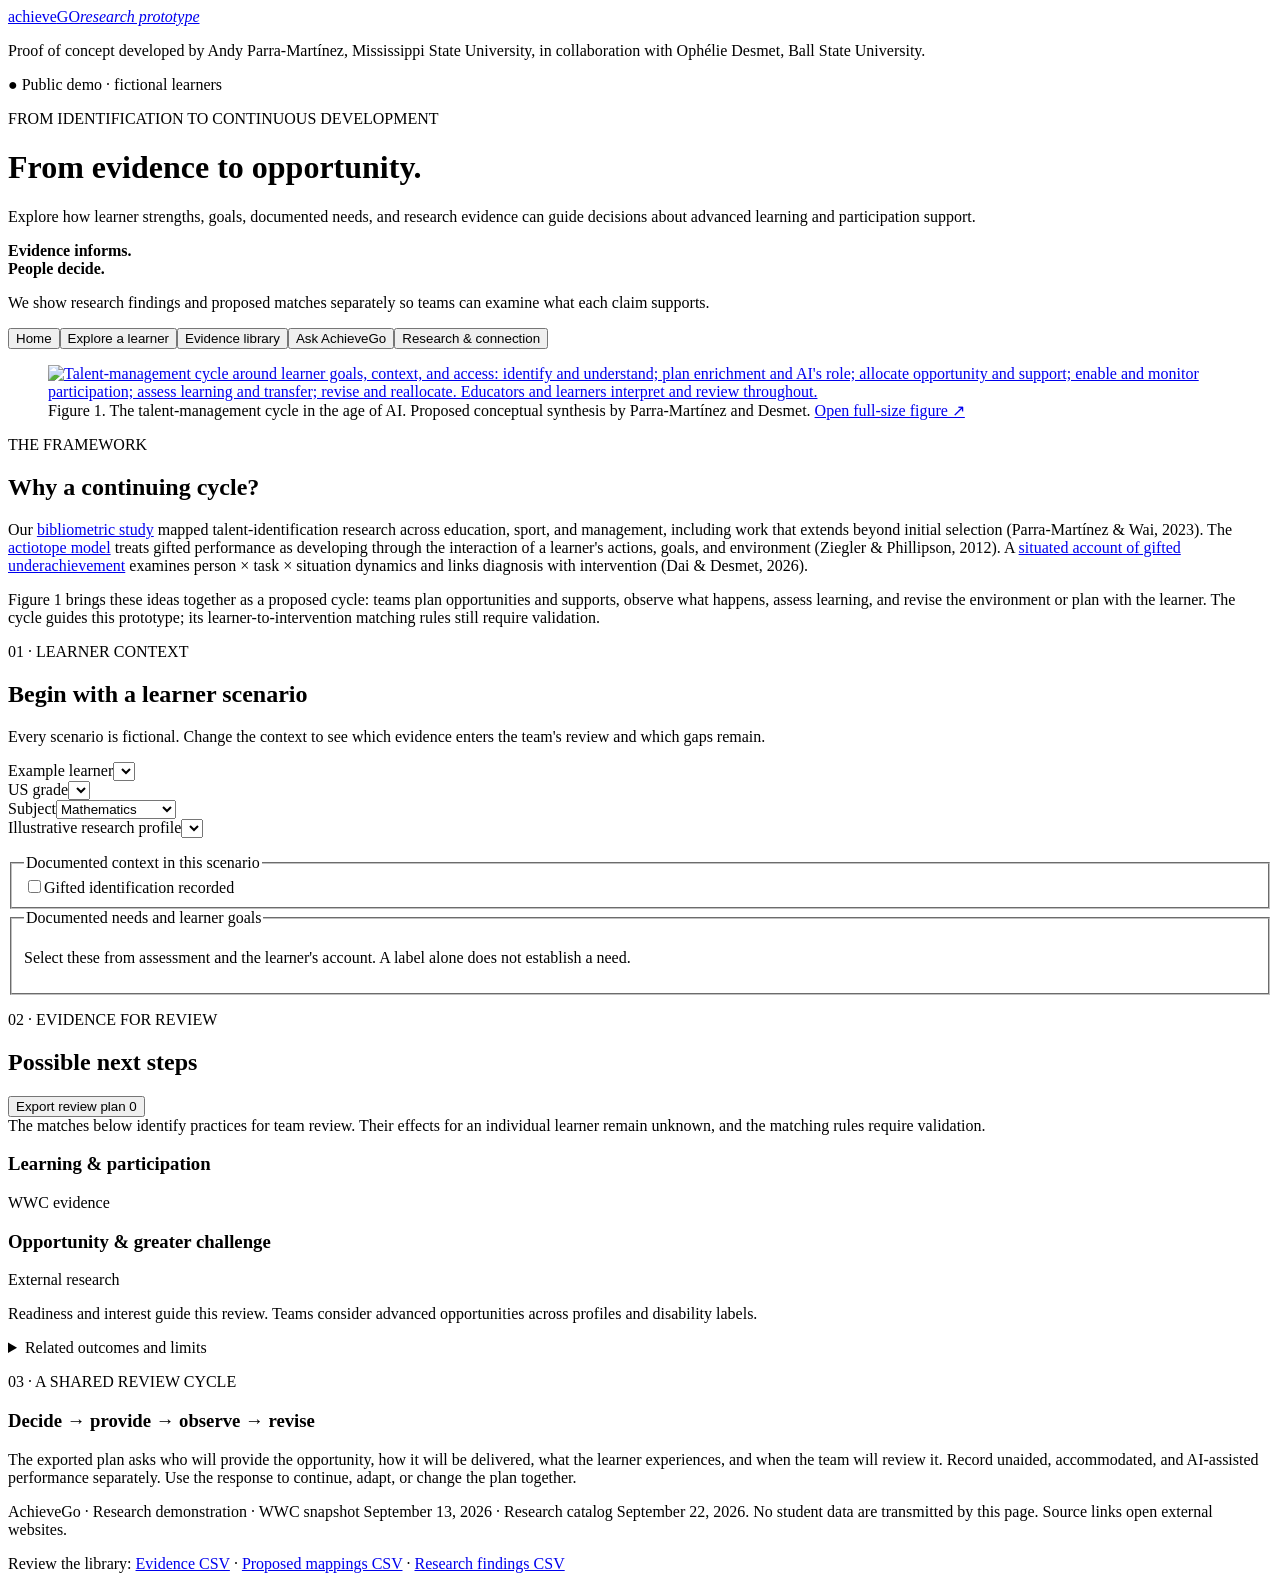
==== commit f7963de2: "Keep navigation visible and add Home button" ====
--- a/src/template.html
+++ b/src/template.html
@@ -7,16 +7,16 @@
 <style>/* STYLES */</style>
 </head>
 <body>
-<header><div class="brand-group"><a class="brand" href="#">achieve<span>GO</span><i>research prototype</i></a><p class="header-credit">Proof of concept developed by Andy Parra-Martínez, Mississippi State University, in collaboration with Ophélie Desmet, Ball State University.</p></div><span class="local">● Public demo · fictional learners</span></header>
+<header><div class="brand-group"><a class="brand" id="brand-home" href="#">achieve<span>GO</span><i>research prototype</i></a><p class="header-credit">Proof of concept developed by Andy Parra-Martínez, Mississippi State University, in collaboration with Ophélie Desmet, Ball State University.</p></div><span class="local">● Public demo · fictional learners</span></header>
 <main>
 <div class="hero"><div><p class="eyebrow">FROM IDENTIFICATION TO CONTINUOUS DEVELOPMENT</p><h1>From evidence to opportunity.</h1><p class="intro">Explore how learner strengths, goals, documented needs, and research evidence can guide decisions about advanced learning and participation support.</p></div><div class="hero-note"><strong>Evidence informs.<br>People decide.</strong><p>We show research findings and proposed matches separately so teams can examine what each claim supports.</p></div></div>
-<nav aria-label="Views"><button id="workspace-tab" class="active" aria-pressed="true">Explore a learner</button><button id="library-tab" aria-pressed="false">Evidence library</button><button id="chat-tab" aria-pressed="false">Ask AchieveGo</button><button id="about-tab" aria-pressed="false">Research & connection</button></nav>
+<nav id="site-nav" aria-label="Main navigation"><button id="home-tab" class="active" aria-pressed="true">Home</button><button id="workspace-tab" aria-pressed="false">Explore a learner</button><button id="library-tab" aria-pressed="false">Evidence library</button><button id="chat-tab" aria-pressed="false">Ask AchieveGo</button><button id="about-tab" aria-pressed="false">Research & connection</button></nav>
 <section id="workspace-view">
 <section class="model-overview" aria-labelledby="model-title">
 <figure class="model-figure"><a href="assets/figure1_tm_cycle.png" target="_blank" rel="noopener" aria-label="Open Figure 1 at full size"><img src="assets/figure1_tm_cycle.png" width="2670" height="2543" alt="Talent-management cycle around learner goals, context, and access: identify and understand; plan enrichment and AI's role; allocate opportunity and support; enable and monitor participation; assess learning and transfer; revise and reallocate. Educators and learners interpret and review throughout."></a><figcaption>Figure 1. The talent-management cycle in the age of AI. Proposed conceptual synthesis by Parra-Martínez and Desmet. <a href="assets/figure1_tm_cycle.png" target="_blank" rel="noopener">Open full-size figure ↗</a></figcaption></figure>
 <div class="model-copy"><p class="eyebrow">THE FRAMEWORK</p><h2 id="model-title">Why a continuing cycle?</h2><p>Our <a href="https://doi.org/10.3389/fpsyg.2023.1141159" target="_blank" rel="noopener">bibliometric study</a> mapped talent-identification research across education, sport, and management, including work that extends beyond initial selection (Parra-Martínez &amp; Wai, 2023). The <a href="https://doi.org/10.1080/13598139.2012.679085" target="_blank" rel="noopener">actiotope model</a> treats gifted performance as developing through the interaction of a learner's actions, goals, and environment (Ziegler &amp; Phillipson, 2012). A <a href="https://doi.org/10.1177/00169862261448147" target="_blank" rel="noopener">situated account of gifted underachievement</a> examines person × task × situation dynamics and links diagnosis with intervention (Dai &amp; Desmet, 2026).</p><p>Figure 1 brings these ideas together as a proposed cycle: teams plan opportunities and supports, observe what happens, assess learning, and revise the environment or plan with the learner. The cycle guides this prototype; its learner-to-intervention matching rules still require validation.</p></div>
 </section>
-<div class="workspace"><aside>
+<div class="workspace" id="learner-workspace"><aside>
 <p class="eyebrow">01 · LEARNER CONTEXT</p><h2>Begin with a learner scenario</h2><p class="muted">Every scenario is fictional. Change the context to see which evidence enters the team's review and which gaps remain.</p>
 <label for="preset">Example learner</label><select id="preset"></select>
 <div class="two"><div><label for="grade">US grade</label><select id="grade"></select></div><div><label for="subject">Subject</label><select id="subject"><option value="math">Mathematics</option><option value="literacy">Literacy</option><option value="any">General / school</option></select></div></div>
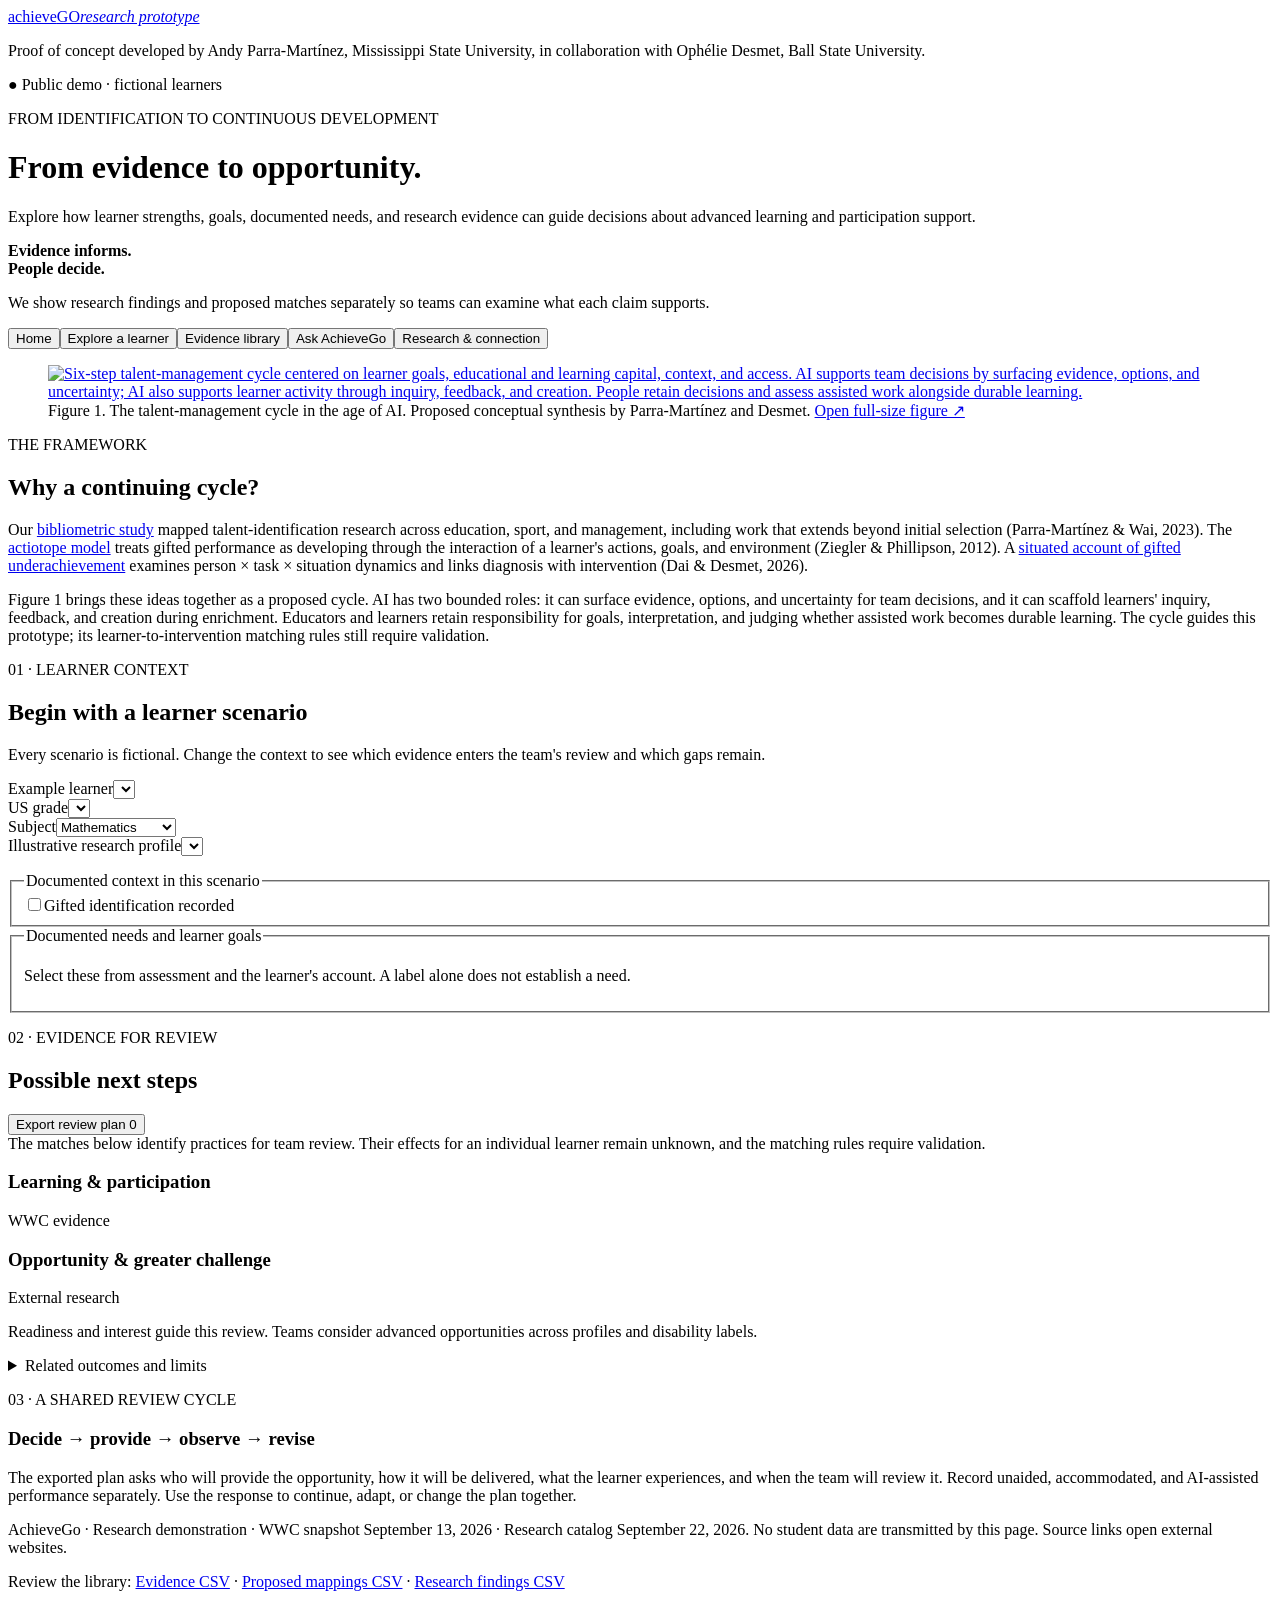
==== commit 10a7f034: "Show both AI roles in talent-management figure" ====
--- a/src/template.html
+++ b/src/template.html
@@ -13,8 +13,8 @@
 <nav id="site-nav" aria-label="Main navigation"><button id="home-tab" class="active" aria-pressed="true">Home</button><button id="workspace-tab" aria-pressed="false">Explore a learner</button><button id="library-tab" aria-pressed="false">Evidence library</button><button id="chat-tab" aria-pressed="false">Ask AchieveGo</button><button id="about-tab" aria-pressed="false">Research & connection</button></nav>
 <section id="workspace-view">
 <section class="model-overview" aria-labelledby="model-title">
-<figure class="model-figure"><a href="assets/figure1_tm_cycle.png" target="_blank" rel="noopener" aria-label="Open Figure 1 at full size"><img src="assets/figure1_tm_cycle.png" width="2670" height="2543" alt="Talent-management cycle around learner goals, context, and access: identify and understand; plan enrichment and AI's role; allocate opportunity and support; enable and monitor participation; assess learning and transfer; revise and reallocate. Educators and learners interpret and review throughout."></a><figcaption>Figure 1. The talent-management cycle in the age of AI. Proposed conceptual synthesis by Parra-Martínez and Desmet. <a href="assets/figure1_tm_cycle.png" target="_blank" rel="noopener">Open full-size figure ↗</a></figcaption></figure>
-<div class="model-copy"><p class="eyebrow">THE FRAMEWORK</p><h2 id="model-title">Why a continuing cycle?</h2><p>Our <a href="https://doi.org/10.3389/fpsyg.2023.1141159" target="_blank" rel="noopener">bibliometric study</a> mapped talent-identification research across education, sport, and management, including work that extends beyond initial selection (Parra-Martínez &amp; Wai, 2023). The <a href="https://doi.org/10.1080/13598139.2012.679085" target="_blank" rel="noopener">actiotope model</a> treats gifted performance as developing through the interaction of a learner's actions, goals, and environment (Ziegler &amp; Phillipson, 2012). A <a href="https://doi.org/10.1177/00169862261448147" target="_blank" rel="noopener">situated account of gifted underachievement</a> examines person × task × situation dynamics and links diagnosis with intervention (Dai &amp; Desmet, 2026).</p><p>Figure 1 brings these ideas together as a proposed cycle: teams plan opportunities and supports, observe what happens, assess learning, and revise the environment or plan with the learner. The cycle guides this prototype; its learner-to-intervention matching rules still require validation.</p></div>
+<figure class="model-figure"><a href="assets/figure1_tm_cycle.png" target="_blank" rel="noopener" aria-label="Open Figure 1 at full size"><img src="assets/figure1_tm_cycle.png" width="2820" height="3049" alt="Six-step talent-management cycle centered on learner goals, educational and learning capital, context, and access. AI supports team decisions by surfacing evidence, options, and uncertainty; AI also supports learner activity through inquiry, feedback, and creation. People retain decisions and assess assisted work alongside durable learning."></a><figcaption>Figure 1. The talent-management cycle in the age of AI. Proposed conceptual synthesis by Parra-Martínez and Desmet. <a href="assets/figure1_tm_cycle.png" target="_blank" rel="noopener">Open full-size figure ↗</a></figcaption></figure>
+<div class="model-copy"><p class="eyebrow">THE FRAMEWORK</p><h2 id="model-title">Why a continuing cycle?</h2><p>Our <a href="https://doi.org/10.3389/fpsyg.2023.1141159" target="_blank" rel="noopener">bibliometric study</a> mapped talent-identification research across education, sport, and management, including work that extends beyond initial selection (Parra-Martínez &amp; Wai, 2023). The <a href="https://doi.org/10.1080/13598139.2012.679085" target="_blank" rel="noopener">actiotope model</a> treats gifted performance as developing through the interaction of a learner's actions, goals, and environment (Ziegler &amp; Phillipson, 2012). A <a href="https://doi.org/10.1177/00169862261448147" target="_blank" rel="noopener">situated account of gifted underachievement</a> examines person × task × situation dynamics and links diagnosis with intervention (Dai &amp; Desmet, 2026).</p><p>Figure 1 brings these ideas together as a proposed cycle. AI has two bounded roles: it can surface evidence, options, and uncertainty for team decisions, and it can scaffold learners' inquiry, feedback, and creation during enrichment. Educators and learners retain responsibility for goals, interpretation, and judging whether assisted work becomes durable learning. The cycle guides this prototype; its learner-to-intervention matching rules still require validation.</p></div>
 </section>
 <div class="workspace" id="learner-workspace"><aside>
 <p class="eyebrow">01 · LEARNER CONTEXT</p><h2>Begin with a learner scenario</h2><p class="muted">Every scenario is fictional. Change the context to see which evidence enters the team's review and which gaps remain.</p>
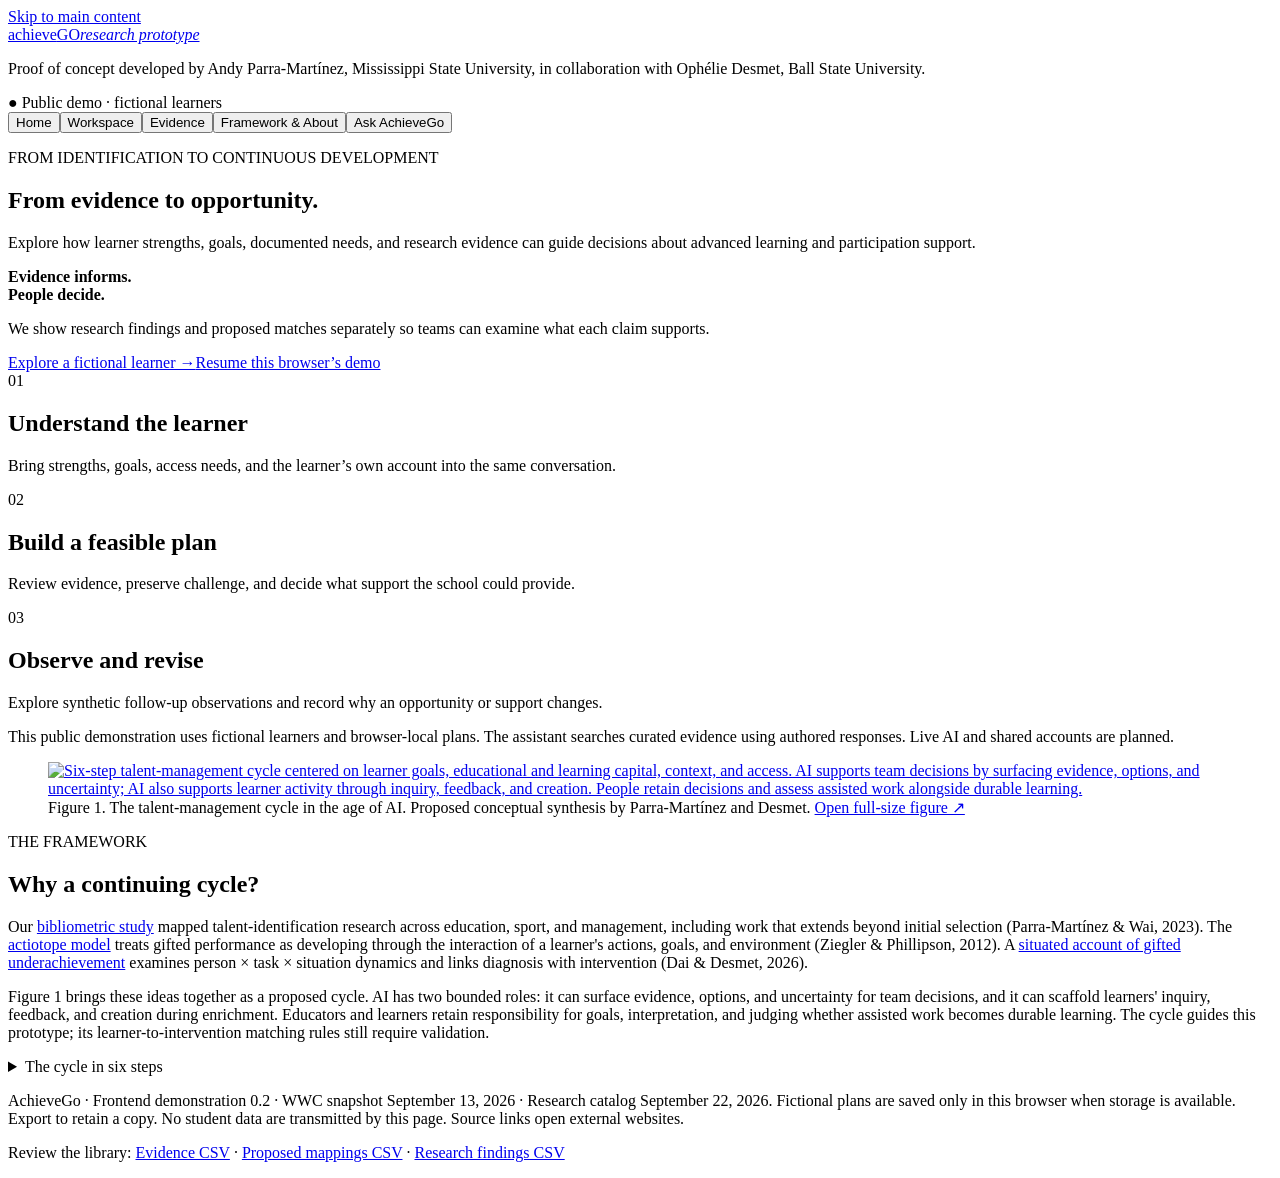
==== commit 566f52c4: "Implement frontend talent management cycle Add a six-stage fictional learner workspace with local pe" ====
--- a/src/template.html
+++ b/src/template.html
@@ -7,16 +7,15 @@
 <style>/* STYLES */</style>
 </head>
 <body>
+<a class="skip-link" href="#main-content">Skip to main content</a>
 <header><div class="brand-group"><a class="brand" id="brand-home" href="#">achieve<span>GO</span><i>research prototype</i></a><p class="header-credit">Proof of concept developed by Andy Parra-Martínez, Mississippi State University, in collaboration with Ophélie Desmet, Ball State University.</p></div><span class="local">● Public demo · fictional learners</span></header>
-<main>
-<div class="hero"><div><p class="eyebrow">FROM IDENTIFICATION TO CONTINUOUS DEVELOPMENT</p><h1>From evidence to opportunity.</h1><p class="intro">Explore how learner strengths, goals, documented needs, and research evidence can guide decisions about advanced learning and participation support.</p></div><div class="hero-note"><strong>Evidence informs.<br>People decide.</strong><p>We show research findings and proposed matches separately so teams can examine what each claim supports.</p></div></div>
-<nav id="site-nav" aria-label="Main navigation"><button id="home-tab" class="active" aria-pressed="true">Home</button><button id="workspace-tab" aria-pressed="false">Explore a learner</button><button id="library-tab" aria-pressed="false">Evidence library</button><button id="chat-tab" aria-pressed="false">Ask AchieveGo</button><button id="about-tab" aria-pressed="false">Research & connection</button></nav>
-<section id="workspace-view">
-<section class="model-overview" aria-labelledby="model-title">
+<main id="main-content" tabindex="-1">
+<nav id="site-nav" aria-label="Main navigation"><button id="home-tab" aria-pressed="true">Home</button><button id="workspace-tab" aria-pressed="false">Workspace</button><button id="library-tab" aria-pressed="false">Evidence</button><button id="about-tab" aria-pressed="false">Framework &amp; About</button><button id="chat-tab" aria-pressed="false">Ask AchieveGo</button></nav><section id="home-view" aria-labelledby="home-title"><div class="hero"><div><p class="eyebrow">FROM IDENTIFICATION TO CONTINUOUS DEVELOPMENT</p><h1 id="home-title">From evidence to opportunity.</h1><p class="intro">Explore how learner strengths, goals, documented needs, and research evidence can guide decisions about advanced learning and participation support.</p></div><div class="hero-note"><strong>Evidence informs.<br>People decide.</strong><p>We show research findings and proposed matches separately so teams can examine what each claim supports.</p></div></div>
+<div class="home-actions"><a class="action primary" href="#workspace/understand">Explore a fictional learner →</a><a class="action" href="#workspace/review" id="resume-demo">Resume this browser’s demo</a></div><div class="home-cards"><article><span>01</span><h2>Understand the learner</h2><p>Bring strengths, goals, access needs, and the learner’s own account into the same conversation.</p></article><article><span>02</span><h2>Build a feasible plan</h2><p>Review evidence, preserve challenge, and decide what support the school could provide.</p></article><article><span>03</span><h2>Observe and revise</h2><p>Explore synthetic follow-up observations and record why an opportunity or support changes.</p></article></div><p class="notice">This public demonstration uses fictional learners and browser-local plans. The assistant searches curated evidence using authored responses. Live AI and shared accounts are planned.</p><section class="model-overview" aria-labelledby="model-title">
 <figure class="model-figure"><a href="assets/figure1_tm_cycle.png" target="_blank" rel="noopener" aria-label="Open Figure 1 at full size"><img src="assets/figure1_tm_cycle.png" width="2820" height="3049" alt="Six-step talent-management cycle centered on learner goals, educational and learning capital, context, and access. AI supports team decisions by surfacing evidence, options, and uncertainty; AI also supports learner activity through inquiry, feedback, and creation. People retain decisions and assess assisted work alongside durable learning."></a><figcaption>Figure 1. The talent-management cycle in the age of AI. Proposed conceptual synthesis by Parra-Martínez and Desmet. <a href="assets/figure1_tm_cycle.png" target="_blank" rel="noopener">Open full-size figure ↗</a></figcaption></figure>
 <div class="model-copy"><p class="eyebrow">THE FRAMEWORK</p><h2 id="model-title">Why a continuing cycle?</h2><p>Our <a href="https://doi.org/10.3389/fpsyg.2023.1141159" target="_blank" rel="noopener">bibliometric study</a> mapped talent-identification research across education, sport, and management, including work that extends beyond initial selection (Parra-Martínez &amp; Wai, 2023). The <a href="https://doi.org/10.1080/13598139.2012.679085" target="_blank" rel="noopener">actiotope model</a> treats gifted performance as developing through the interaction of a learner's actions, goals, and environment (Ziegler &amp; Phillipson, 2012). A <a href="https://doi.org/10.1177/00169862261448147" target="_blank" rel="noopener">situated account of gifted underachievement</a> examines person × task × situation dynamics and links diagnosis with intervention (Dai &amp; Desmet, 2026).</p><p>Figure 1 brings these ideas together as a proposed cycle. AI has two bounded roles: it can surface evidence, options, and uncertainty for team decisions, and it can scaffold learners' inquiry, feedback, and creation during enrichment. Educators and learners retain responsibility for goals, interpretation, and judging whether assisted work becomes durable learning. The cycle guides this prototype; its learner-to-intervention matching rules still require validation.</p></div>
 </section>
-<div class="workspace" id="learner-workspace"><aside>
+<details class="cycle-text"><summary>The cycle in six steps</summary><ol><li>Identify and understand.</li><li>Plan enrichment and AI roles.</li><li>Allocate opportunity and support.</li><li>Enable and monitor participation.</li><li>Assess learning and transfer.</li><li>Revise and reallocate.</li></ol><p>Review goals, educational and learning capital, context, and access throughout.</p></details></section><section id="workspace-view" hidden><div class="workspace-toolbar"><div><p class="eyebrow">FICTIONAL CASE WORKSPACE</p><h1 id="workspace-title" tabindex="-1">Understand the learner</h1><p id="case-summary"></p></div><div class="workspace-actions"><button id="workspace-export">Export workspace</button><button id="workspace-import">Import workspace</button><input id="import-file" type="file" accept=".json,application/json" hidden><button id="workspace-reset">Reset demo</button></div></div><div class="workspace-status"><span id="save-status" role="status"></span><button data-open-assistant>Ask about this stage ↗</button></div><p id="workflow-status" role="status"></p><div id="import-preview" class="notice" hidden><p id="import-summary"></p><button id="import-confirm" class="primary">Replace this browser’s workspace</button><button id="import-cancel">Cancel import</button></div><nav class="stage-nav" aria-label="Talent management stages"><a href="#workspace/understand" data-stage-link="understand"><span>1</span>Understand</a><a href="#workspace/plan" data-stage-link="plan"><span>2</span>Plan</a><a href="#workspace/allocate" data-stage-link="allocate"><span>3</span>Allocate</a><a href="#workspace/monitor" data-stage-link="monitor"><span>4</span>Monitor</a><a href="#workspace/assess" data-stage-link="assess"><span>5</span>Assess</a><a href="#workspace/review" data-stage-link="review"><span>6</span>Review</a></nav><section data-stage="understand"><div class="workspace"><aside>
 <p class="eyebrow">01 · LEARNER CONTEXT</p><h2>Begin with a learner scenario</h2><p class="muted">Every scenario is fictional. Change the context to see which evidence enters the team's review and which gaps remain.</p>
 <label for="preset">Example learner</label><select id="preset"></select>
 <div class="two"><div><label for="grade">US grade</label><select id="grade"></select></div><div><label for="subject">Subject</label><select id="subject"><option value="math">Mathematics</option><option value="literacy">Literacy</option><option value="any">General / school</option></select></div></div>
@@ -24,7 +23,7 @@
 <p id="profile-question" class="context-note"></p>
 <fieldset><legend>Documented context in this scenario</legend><div id="labels"></div><label class="check"><input type="checkbox" id="gifted">Gifted identification recorded</label></fieldset>
 <fieldset><legend>Documented needs and learner goals</legend><p class="muted small">Select these from assessment and the learner's account. A label alone does not establish a need.</p><div id="needs"></div></fieldset>
-</aside><div class="results">
+<hr><label for="new-case-name">Create another fictional case</label><input id="new-case-name" maxlength="80" placeholder="Fictional case name"><button id="new-case">Create case</button></aside><div class="card"><h2>A fuller account of the learner</h2><button id="fill-example">Fill empty fields with an authored example</button><p class="small muted">For the five original cases, this supplies fictional planning details. Existing entries are retained; review every proposal.</p><label for="field-description">Fictional case description</label><textarea rows="3" maxlength="6000" id="field-description" data-field="description" ></textarea><label for="field-readiness">Domain strengths and readiness</label><textarea rows="3" maxlength="6000" id="field-readiness" data-field="readiness" ></textarea><label for="field-readinessSource">Source of readiness information</label><select id="field-readinessSource" data-field="readinessSource"><option value="unknown">Unknown / to clarify</option><option value="measurement">Measurement</option><option value="observation">Observation</option><option value="learner report">Learner report</option><option value="family report">Family report</option></select><label for="field-contextDate">Date of that information</label><input type="date" id="field-contextDate" data-field="contextDate" ><label for="field-interests">Interests and preferences</label><textarea rows="3" maxlength="6000" id="field-interests" data-field="interests" ></textarea><label for="field-learnerVoice">Learner’s account</label><textarea rows="3" maxlength="6000" id="field-learnerVoice" data-field="learnerVoice" ></textarea><label for="field-familyVoice">Family’s account</label><textarea rows="3" maxlength="6000" id="field-familyVoice" data-field="familyVoice" ></textarea><label for="field-barriers">Task, environment, and access barriers</label><textarea rows="3" maxlength="6000" id="field-barriers" data-field="barriers" ></textarea><p class="small muted">Mark unknown information explicitly. Research profile labels remain descriptive group patterns; no individual classifier runs.</p><a class="action primary" href="#workspace/plan">Plan a learning goal →</a></div></div></section><section data-stage="plan" hidden><div class="plan-layout"><div class="card"><h2>Build the draft plan</h2><label for="field-goal">Learning goal</label><textarea rows="3" maxlength="6000" id="field-goal" data-field="goal" ></textarea><label for="field-baseline">Baseline and how learning will be assessed</label><textarea rows="3" maxlength="6000" id="field-baseline" data-field="baseline" ></textarea><label for="field-opportunity">Advanced opportunity or planned learning activity</label><textarea rows="3" maxlength="6000" id="field-opportunity" data-field="opportunity" ></textarea><label for="field-support">Participation and access support</label><textarea rows="3" maxlength="6000" id="field-support" data-field="support" ></textarea><label for="field-adaptations">Proposed adaptations and reasons</label><textarea rows="3" maxlength="6000" id="field-adaptations" data-field="adaptations" ></textarea><label for="field-ai">Planned AI role</label><select id="field-ai" data-field="ai"><option value="none">No AI assistance</option><option value="hints">Graduated hints</option><option value="feedback">Feedback on learner work</option><option value="generated material">Generated material for review</option></select><label for="field-accommodations">Access accommodations, recorded separately</label><textarea rows="3" maxlength="6000" id="field-accommodations" data-field="accommodations" ></textarea><p class="small muted">Independent learning can be assessed while retaining appropriate access accommodations. A proposed activity or adaptation is not a trial-validated intervention.</p><a class="action primary" href="#workspace/allocate">Check feasibility →</a></div><div class="results">
 <div class="results-head"><div><p class="eyebrow">02 · EVIDENCE FOR REVIEW</p><h2 id="result-title">Possible next steps</h2></div><button id="export" class="primary">Export review plan <span id="selected-count">0</span></button></div>
 <div class="notice">The matches below identify practices for team review. Their effects for an individual learner remain unknown, and the matching rules require validation.</div>
 <div id="questions"></div><div id="gaps" aria-live="polite"></div>
@@ -32,8 +31,7 @@
 <section><div class="section-label"><h3>Opportunity & greater challenge</h3><span>External research</span></div><p class="muted small">Readiness and interest guide this review. Teams consider advanced opportunities across profiles and disability labels.</p><div id="opportunity-cards"></div></section>
 <details id="related-wrap"><summary>Related outcomes and limits</summary><div id="related-cards"></div></details>
 <div class="cycle"><p class="eyebrow">03 · A SHARED REVIEW CYCLE</p><h3>Decide → provide → observe → revise</h3><p>The exported plan asks who will provide the opportunity, how it will be delivered, what the learner experiences, and when the team will review it. Record unaided, accommodated, and AI-assisted performance separately. Use the response to continue, adapt, or change the plan together.</p></div>
-</div></div>
-</section>
+</div></div></section><section data-stage="allocate" hidden><div class="two-panels"><article class="card"><h2>What could the school provide?</h2><p>All resources below are fictional. Choosing a resource does not establish that it implements the intervention studied in a source.</p><label for="field-resource">Illustrative local resource</label><select id="field-resource" data-field="resource"><option value="">Availability not established</option><option value="extension">Subject extension group</option><option value="mentor">Mentor-supported inquiry</option><option value="access">Specialist access consultation</option></select><div id="resource-details" class="notice"></div><label for="field-responsible">Responsible educator or role</label><textarea rows="3" maxlength="6000" id="field-responsible" data-field="responsible" ></textarea><label for="field-delivery">Delivery, staffing, schedule, and feasibility</label><textarea rows="3" maxlength="6000" id="field-delivery" data-field="delivery" ></textarea><label for="field-reviewDate">Review date</label><input type="date" id="field-reviewDate" data-field="reviewDate" ><button id="confirm-plan" class="primary">Confirm demo plan</button><p class="small muted">Confirmation records a decision in this fictional browser workspace. It is not authenticated team approval or a placement.</p></article><article class="card"><h2>Plan preview</h2><div id="plan-preview"></div><button id="print-plan">Print plan</button><a class="action" href="#workspace/monitor">Monitor participation →</a></article></div></section><section data-stage="monitor" hidden><div class="two-panels"><article class="card"><h2>Record a synthetic observation</h2><p>Confirm a demo plan before recording observations. Every entry remains marked as fictional.</p><form id="observation-form"><label for="observation-date">Date</label><input id="observation-date" type="date" required><label for="observation-measure">Measure</label><input id="observation-measure" maxlength="100" required placeholder="For example: explanation rubric"><label for="observation-value">Value (leave empty if missing)</label><input id="observation-value" type="number" step="any"><label for="observation-unit">Unit or scoring scale</label><input id="observation-unit" maxlength="100" placeholder="For example: points, 0–4"><label for="observation-ai">AI assistance during this observation</label><select id="observation-ai"><option value="none">None</option><option value="hints">Hints</option><option value="feedback">Feedback</option><option value="generated material">Generated material</option></select><label for="observation-accommodations">Access accommodations</label><input id="observation-accommodations" maxlength="6000"><label for="observation-delivery">Delivery, participation, and access</label><textarea id="observation-delivery" rows="3" maxlength="6000"></textarea><label for="observation-feedback">Learner feedback</label><textarea id="observation-feedback" rows="3" maxlength="6000"></textarea><button class="primary" type="submit">Add synthetic observation</button></form></article><article class="card"><h2>Delivery and learner experience</h2><button id="load-observations">Load authored follow-up example</button><p class="small muted">This example adds fictional observations for the current plan. It does not report research outcomes.</p><div id="observation-log"></div><a class="action" href="#workspace/assess">Assess learning and transfer →</a></article></div></section><section data-stage="assess" hidden><div class="card"><h2>Learning, assistance, and transfer</h2><p>Compare only measures with the same scale and conditions. A change in a fictional score does not establish an intervention effect.</p><div id="assessment-view"></div></div><article class="card"><p class="eyebrow">AUTHORED LEARNER-ACTIVITY PREVIEW</p><h2>Explain a strategy, then transfer it</h2><p>Illustrative mathematics task: two rectangles have the same perimeter. Must they have the same area? Explain and test your claim.</p><details><summary>Reveal a graduated hint</summary><p>Choose a perimeter. Find two different pairs of side lengths that produce it, then compare their areas.</p></details><details><summary>Prompt learner explanation</summary><p>Which example supports or challenges your claim? Explain the reasoning without relying on the hint’s wording.</p></details><details><summary>Independent transfer prompt</summary><p>For a fixed perimeter, investigate which rectangle gives the largest area. Explain how you checked your conjecture. Retain access accommodations and record any AI assistance separately.</p></details><p class="small muted">Authored activity preview; no live tutoring or automated scoring. Educators judge domain readiness and task suitability.</p></article><a class="action primary" href="#workspace/review">Review and revise →</a></section><section data-stage="review" hidden><div class="two-panels"><article class="card"><h2>Review the response and the fit</h2><p>Was the opportunity delivered? Could the learner participate? What does the learner report? What independent evidence supports the next decision?</p><form id="review-form"><label for="review-decision">Next decision</label><select id="review-decision"><option value="continue">Continue</option><option value="adapt">Adapt</option><option value="replace">Replace</option><option value="gather information">Gather more information</option></select><label for="review-rationale">Evidence, learner account, and rationale</label><textarea id="review-rationale" rows="5" maxlength="6000" required></textarea><button class="primary" type="submit">Record demo review</button></form><p>For adaptation or replacement, update the draft and confirm a new plan. Earlier versions remain available.</p><a class="action" href="#workspace/plan">Revise the draft →</a></article><article class="card"><h2>Decisions and plan history</h2><div id="review-history"></div><div id="version-history"></div></article></div></section></section>
 <section id="chat-view" hidden>
 <div class="chat-heading"><div><p class="eyebrow">EVIDENCE FOR EDUCATOR DECISIONS</p><h2>Ask AchieveGo</h2><p class="muted">This tool searches 12 curated planning records. The Evidence library also contains research publications awaiting independent review; they are not yet part of chatbot retrieval.</p></div><span class="badge chat-mode">Local evidence demo · no AI provider connected</span></div>
 <div class="chat-layout"><aside class="chat-context"><p class="eyebrow">CONTEXT YOU CHOOSE</p><h3>A shared starting point</h3><label class="check"><input type="checkbox" id="chat-use-context" checked>Include the selected fictional scenario</label><div id="chat-context-preview"></div><button id="chat-edit-context" type="button">Change learner context</button><hr><h3>Questions to explore</h3><div class="chat-suggestions"><button type="button" data-chat-task="explain">Explain the options</button><button type="button" data-chat-task="compare">Compare approaches</button><button type="button" data-chat-task="assess">What should I assess?</button><button type="button" data-chat-task="plan">Draft a review sequence</button><button type="button" data-chat-task="monitor">What should I monitor?</button></div><details class="chat-method"><summary>How this demo works</summary><p>Responses draw on a local evidence index and authored templates. Questions remain in this browser; no AI provider receives them.</p><p>Provider-connected assistance and selected-user login are planned for a later version. This demonstration does not generate a diagnosis or assign an intervention.</p><p id="chat-index-status"></p></details></aside>
@@ -42,14 +40,16 @@
 <section id="library-view" hidden><div class="library-heading"><div><p class="eyebrow">A CURATED STARTING POINT</p><h2>Trace the evidence.</h2><p id="evidence-counts"></p></div><label>Find evidence<input id="search" type="search" placeholder="Outcome, program, source…"></label></div><p class="notice">Practice-guide evidence levels, intervention effectiveness ratings, and ESSA tiers describe different kinds of evidence. We retain each source's framework and show negative or uncertain findings alongside positive ones.</p><h3>Curated planning records</h3><div id="all-cards" class="library-grid"></div>
 <div class="library-heading research-heading"><div><p class="eyebrow">RESEARCH FOR REVIEW</p><h3>Reviews, meta-analyses & trials</h3><p>These initial extractions await independent appraisal. They inform research review and do not automatically become recommendations for a learner. Two gifted-education syntheses also appear in the planning library.</p></div><label for="research-type">Research type<select id="research-type"><option value="all">All research</option><option value="meta_analysis">Meta-analysis</option><option value="systematic_review">Systematic review</option><option value="randomized_controlled_trial">Randomized controlled trial</option></select></label></div>
 <p id="research-count" role="status"></p><div id="research-cards" class="library-grid"></div></section>
-<section id="about-view" hidden><div class="about-grid"><article><p class="eyebrow">DESCRIPTIVE RESEARCH</p><h2>Profiles as one source of information</h2><p>Our latent profile analysis describes 48,789 students across 108 Dutch schools using three reasoning and three psychosocial indicators. Motivation and well-being distinguish the profiles more than the reasoning measures in this sample.</p><div id="profile-table"></div><p class="muted">The table reports group means in standardized units. These patterns do not diagnose or classify individual students, and their usefulness in US settings remains untested.</p></article><article><p class="eyebrow">EVIDENCE PROVENANCE</p><h2>A retained WWC snapshot</h2><div id="snapshot"></div><p>We retained a WWC website export with its retrieval date and source identifiers. The export route may change, so practice-guide recommendations are curated separately and retain their original publication dates.</p><a href="https://ies.ed.gov/ncee/wwc/StudyFindings" target="_blank" rel="noopener">Open the official WWC export page ↗</a></article><article><p class="eyebrow">THE UNTESTED MATCH</p><h2>From evidence to a learner's plan</h2><p>The starter library does not establish that a particular profile and diagnosis combination responds best to a specific intervention. Educators and specialists must examine applicability, feasible delivery, and the learner's goals before selecting an option.</p><p>Inspectable rules organize this review. The prototype does not diagnose students or estimate individual treatment effects.</p></article><article><p class="eyebrow">SHARED DEVELOPMENT</p><h2>Research into practice</h2><p>Researchers appraise evidence and test matching hypotheses. Educators and specialists determine what schools can deliver. Learners and families identify goals and access barriers. Engineers make sources, decisions, and revisions traceable.</p><p>The next studies should examine usability, evidence appraisal, and whether access to the library or profile-informed planning improves decisions and outcomes.</p></article></div></section>
-<footer><p>AchieveGo · Research demonstration · WWC snapshot September 13, 2026 · Research catalog September 22, 2026. No student data are transmitted by this page. Source links open external websites.</p><p>Review the library: <a href="data/evidence_library.csv" download>Evidence CSV</a> · <a href="data/proposed_mappings.csv" download>Proposed mappings CSV</a> · <a href="data/research_findings.csv" download>Research findings CSV</a></p></footer>
+<section id="about-view" hidden><div class="page-heading"><p class="eyebrow">FOUNDATIONS AND DEVELOPMENT</p><h1>Framework &amp; About</h1><p>Talent management supplies the sequence. The Actiotope Model centers goals and educational capital. The person × task × situation account keeps the opportunity and environment in the review.</p></div><div class="figure-gallery"><figure><img src="assets/figure2_evidence_to_design.png" alt="Panel A shows observed descriptive profile distributions across recorded identification groups. Panel B proposes team planning that combines measured profiles and uncertainty, readiness, needs, and learner and family accounts."><figcaption>Figure 2. Observed group patterns inform questions for proposed planning; they do not establish individual treatment effects. <a href="assets/figure2_evidence_to_design.png" target="_blank" rel="noopener">Open full size ↗</a></figcaption></figure><figure><img src="assets/figure3_achievego_mechanics.png" alt="Proposed AchieveGo infrastructure links learner parameters to an assistant, tools, retrieval, human decisions and a curated evidence layer."><figcaption>Figure 3. Proposed infrastructure. This release demonstrates local evidence search and browser-local planning. LLM tool use, vector retrieval, shared records, and authenticated approvals are future work. <a href="assets/figure3_achievego_mechanics.png" target="_blank" rel="noopener">Open full size ↗</a></figcaption></figure></div><div class="about-grid"><article><p class="eyebrow">DESCRIPTIVE RESEARCH</p><h2>Profiles as one source of information</h2><p>Our latent profile analysis describes 48,789 students across 108 Dutch schools using three reasoning and three psychosocial indicators. Motivation and well-being distinguish the profiles more than the reasoning measures in this sample.</p><div id="profile-table"></div><p class="muted">The table reports group means in standardized units. These patterns do not diagnose or classify individual students, and their usefulness in US settings remains untested.</p></article><article><p class="eyebrow">EVIDENCE PROVENANCE</p><h2>A retained WWC snapshot</h2><div id="snapshot"></div><p>We retained a WWC website export with its retrieval date and source identifiers. The export route may change, so practice-guide recommendations are curated separately and retain their original publication dates.</p><a href="https://ies.ed.gov/ncee/wwc/StudyFindings" target="_blank" rel="noopener">Open the official WWC export page ↗</a></article><article><p class="eyebrow">THE UNTESTED MATCH</p><h2>From evidence to a learner's plan</h2><p>The starter library does not establish that a particular profile and diagnosis combination responds best to a specific intervention. Educators and specialists must examine applicability, feasible delivery, and the learner's goals before selecting an option.</p><p>Inspectable rules organize this review. The prototype does not diagnose students or estimate individual treatment effects.</p></article><article><p class="eyebrow">SHARED DEVELOPMENT</p><h2>Research into practice</h2><p>Researchers appraise evidence and test matching hypotheses. Educators and specialists determine what schools can deliver. Learners and families identify goals and access barriers. Engineers make sources, decisions, and revisions traceable.</p><p>The next studies should examine usability, evidence appraisal, and whether access to the library or profile-informed planning improves decisions and outcomes.</p></article></div></section>
+<footer><p>AchieveGo · Frontend demonstration 0.2 · WWC snapshot September 13, 2026 · Research catalog September 22, 2026. Fictional plans are saved only in this browser when storage is available. Export to retain a copy. No student data are transmitted by this page. Source links open external websites.</p><p>Review the library: <a href="data/evidence_library.csv" download>Evidence CSV</a> · <a href="data/proposed_mappings.csv" download>Proposed mappings CSV</a> · <a href="data/research_findings.csv" download>Research findings CSV</a></p></footer>
 </main>
 <script id="library-data" type="application/json">/* DATA */</script>
 <script id="chat-index" type="application/json">/* INDEX */</script>
 <script id="chat-config" type="application/json">/* BOT_CONFIG */</script>
 <script>/* ENGINE */</script>
+<script>/* STATE */</script>
 <script>/* APP */</script>
+<script>/* WORKFLOW */</script>
 <script>/* CHAT_ENGINE */</script>
 <script>/* CHAT_APP */</script>
 </body></html>
